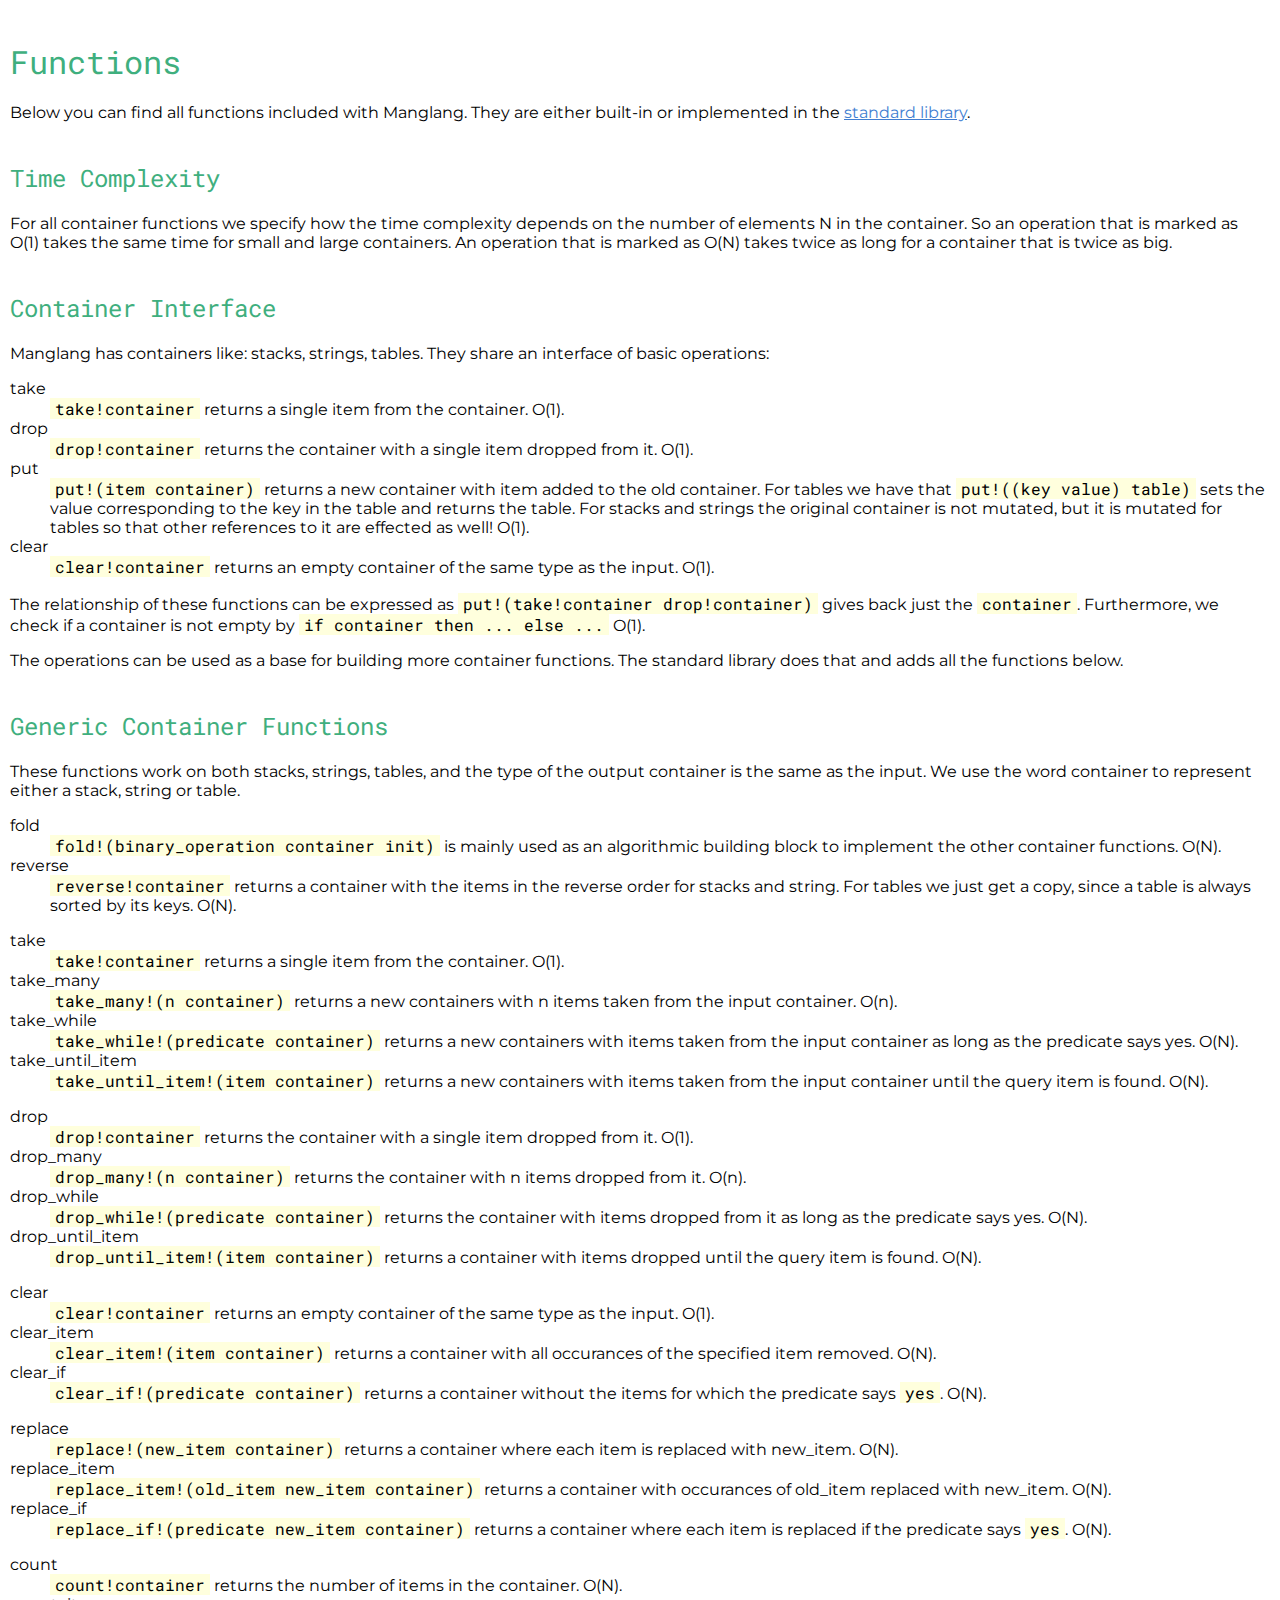
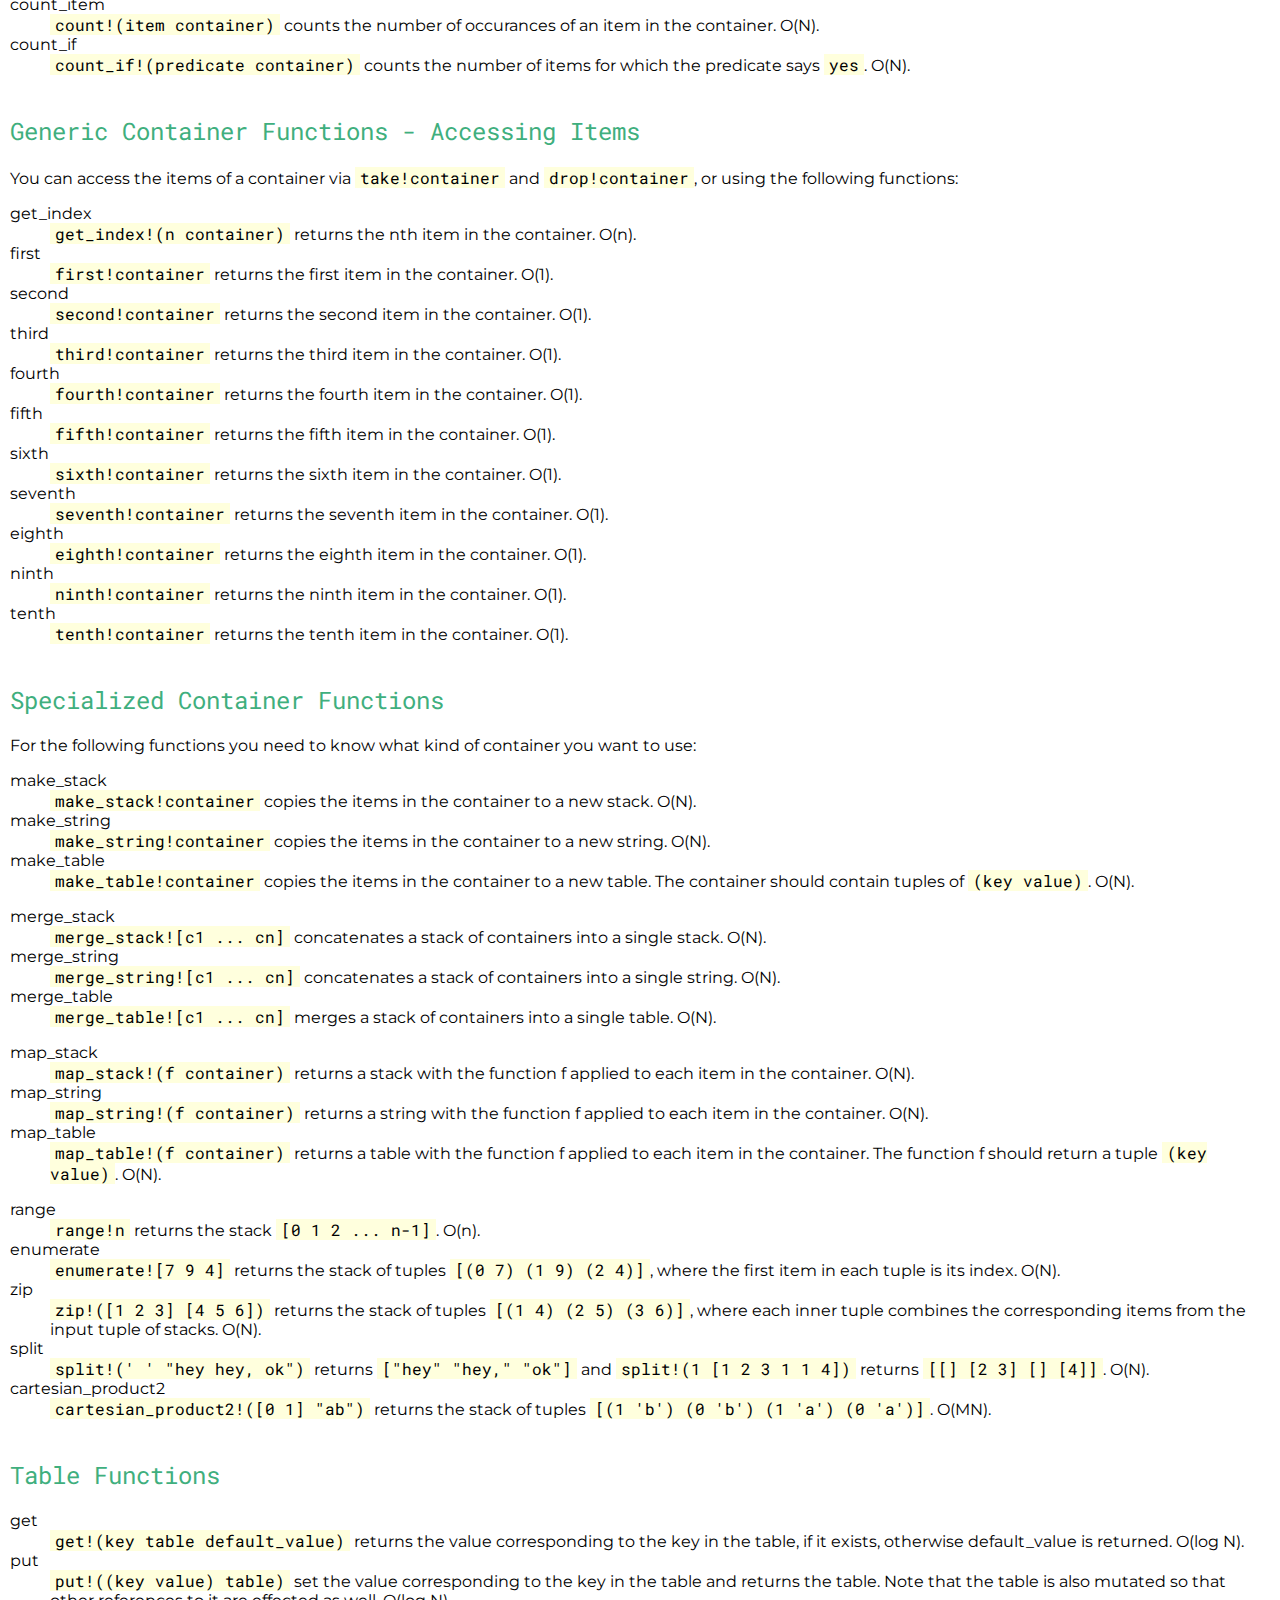
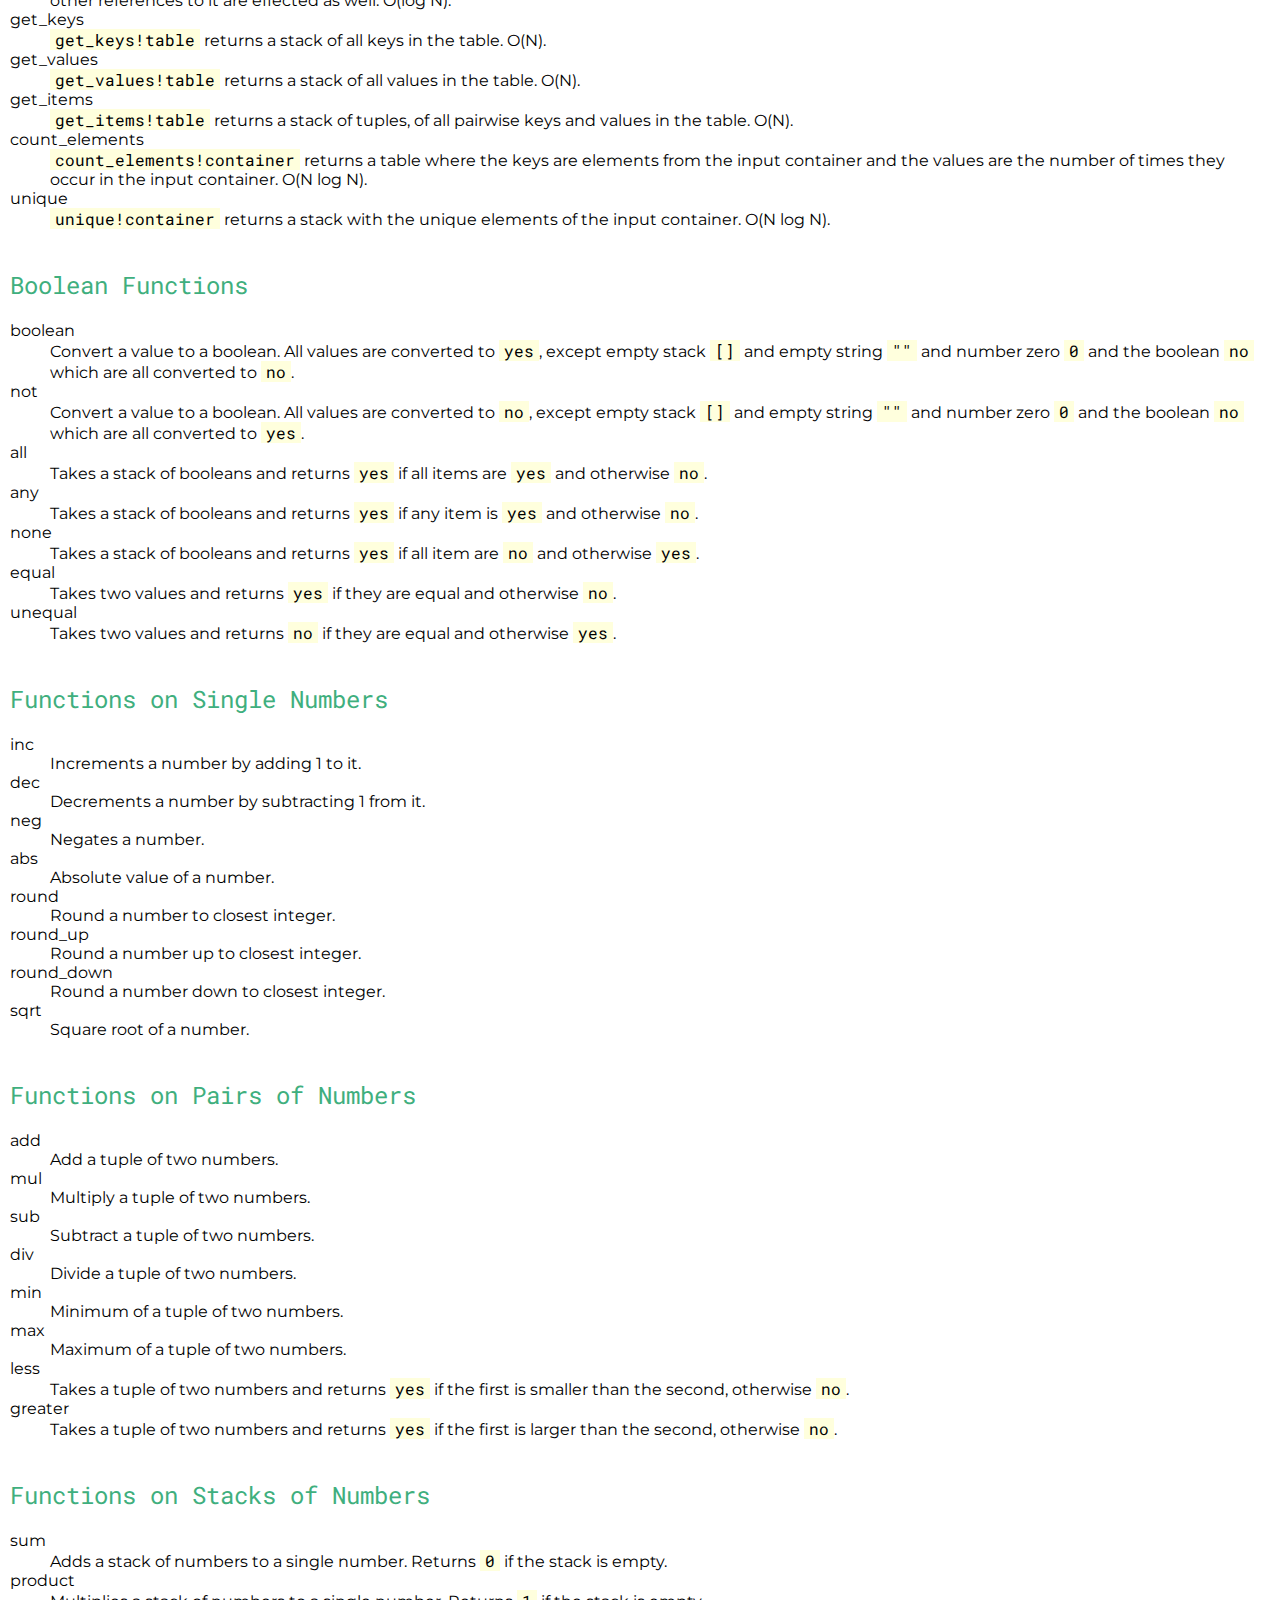
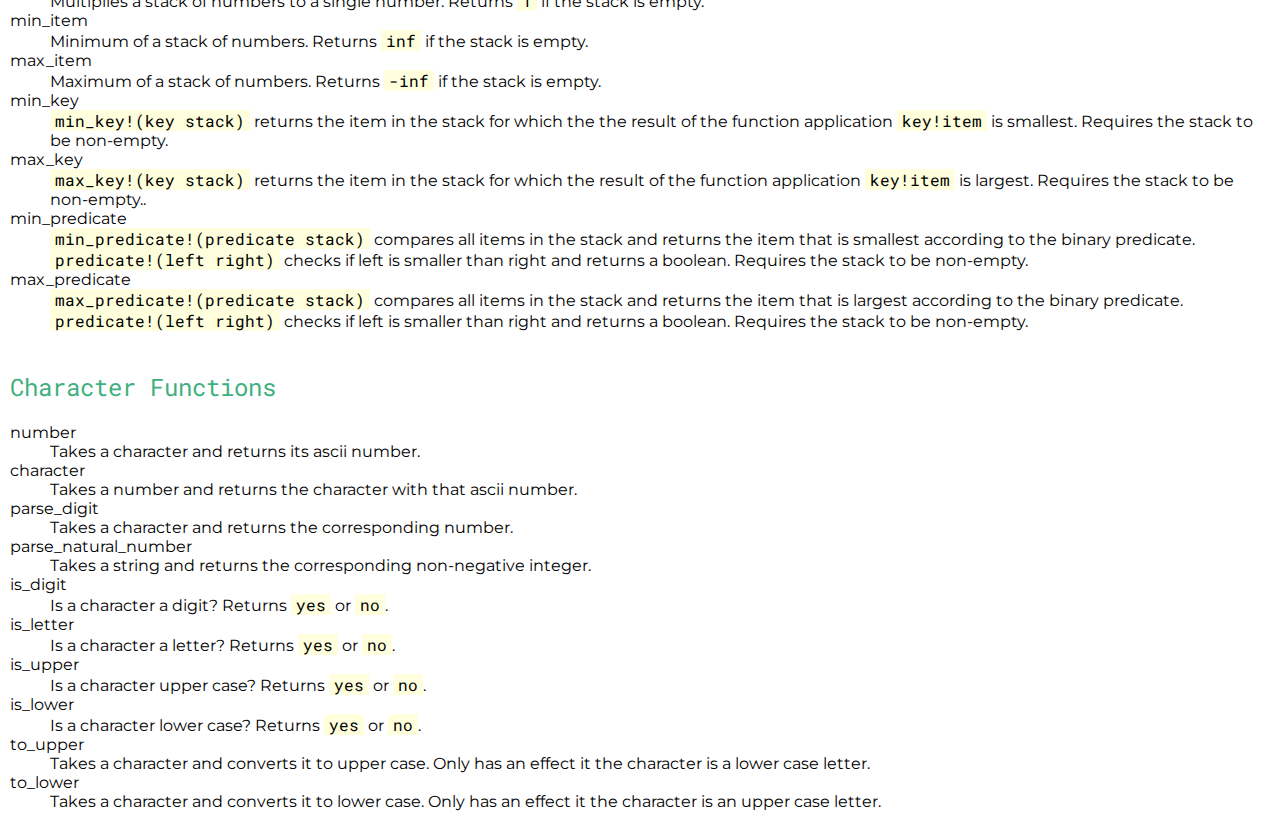
==== docs/functions.html @ d807d3ce "document cartesian_product2" ====
<html>
<head>
<meta name="viewport" content="width=device-width, initial-scale=1.0">
<link rel="stylesheet" href="https://fonts.googleapis.com/css?family=Montserrat">
<link rel="stylesheet" href="https://fonts.googleapis.com/css?family=Roboto+Mono">
<link rel="stylesheet" href="https://fonts.googleapis.com/css?family=Mali">
<link rel="stylesheet" href="styles.css">
<title>Manglang Functions</title>
</head>
<body>

<h1>Functions</h1>

<p>
Below you can find all functions included with Manglang. They are either built-in or implemented in the
<a href="https://github.com/mabur/mang_lang/blob/master/src/built_in_functions/standard_library.h">standard library</a>.
</p>

<h2>Time Complexity</h2>
<p>
For all container functions we specify how the time complexity depends on the number of elements N in the container. So an operation that is marked as O(1) takes the same time for small and large containers. An operation that is marked as O(N) takes twice as long for a container that is twice as big.
</p>

<h2>Container Interface</h2>
Manglang has containers like: stacks, strings, tables. They share an interface of basic operations:
<dl>
<dt>take</dt><dd><code>take!container</code> returns a single item from the container. O(1).</dd>
<dt>drop</dt><dd><code>drop!container</code> returns the container with a single item dropped from it. O(1).</dd>
<dt>put</dt><dd><code>put!(item container)</code> returns a new container with item added to the old container. For tables we have that <code>put!((key value) table)</code> sets the value corresponding to the key in the table and returns the table. For stacks and strings the original container is not mutated, but it is mutated for tables so that other references to it are effected as well! O(1).</dd>
<dt>clear</dt><dd><code>clear!container</code> returns an empty container of the same type as the input. O(1).</dd>
</dl>
The relationship of these functions can be expressed as <code>put!(take!container drop!container)</code> gives back just the <code>container</code>. Furthermore, we check if a container is not empty by <code>if container then ... else ...</code> O(1).

<p>
The operations can be used as a base for building more container functions. The standard library does that and adds all the functions below.
</p>

<h2>Generic Container Functions</h2>
These functions work on both stacks, strings, tables, and the type of the output container is the same as the input.
We use the word container to represent either a stack, string or table.
<dl>
<dt>fold</dt><dd><code>fold!(binary_operation container init)</code> is mainly used as an algorithmic building block to implement the other container functions. O(N).</dd>
<dt>reverse</dt><dd><code>reverse!container</code> returns a container with the items in the reverse order for stacks and string. For tables we just get a copy, since a table is always sorted by its keys. O(N).</dd>
</dl>
<dl>
<dt>take</dt><dd><code>take!container</code> returns a single item from the container. O(1).</dd>
<dt>take_many</dt><dd><code>take_many!(n container)</code> returns a new containers with n items taken from the input container. O(n).</dd>
<dt>take_while</dt><dd><code>take_while!(predicate container)</code> returns a new containers with items taken from the input container as long as the predicate says yes. O(N).</dd>
<dt>take_until_item</dt><dd><code>take_until_item!(item container)</code> returns a new containers with items taken from the input container until the query item is found. O(N).</dd>
</dl>
<dl>
<dt>drop</dt><dd><code>drop!container</code> returns the container with a single item dropped from it. O(1).</dd>
<dt>drop_many</dt><dd><code>drop_many!(n container)</code> returns the container with n items dropped from it. O(n).</dd>
<dt>drop_while</dt><dd><code>drop_while!(predicate container)</code> returns the container with items dropped from it as long as the predicate says yes. O(N).</dd>
<dt>drop_until_item</dt><dd><code>drop_until_item!(item container)</code> returns a container with items dropped until the query item is found. O(N).</dd>
</dl>
<dl>
<dt>clear</dt><dd><code>clear!container</code> returns an empty container of the same type as the input. O(1).</dd>
<dt>clear_item</dt><dd><code>clear_item!(item container)</code> returns a container with all occurances of the specified item removed. O(N).</dd>
<dt>clear_if</dt><dd><code>clear_if!(predicate container)</code> returns a container without the items for which the predicate says <code>yes</code>. O(N).</dd>
</dl>
<dl>
<dt>replace</dt><dd><code>replace!(new_item container)</code> returns a container where each item is replaced with new_item. O(N).</dd>
<dt>replace_item</dt><dd><code>replace_item!(old_item new_item container)</code> returns a container with occurances of old_item replaced with new_item. O(N).</dd>
<dt>replace_if</dt><dd><code>replace_if!(predicate new_item container)</code> returns a container where each item is replaced if the predicate says <code>yes</code>. O(N).</dd>
</dl>
<dl>
<dt>count</dt><dd><code>count!container</code> returns the number of items in the container. O(N).</dd>
<dt>count_item</dt><dd><code>count!(item container)</code> counts the number of occurances of an item in the container. O(N).</dd>
<dt>count_if</dt><dd><code>count_if!(predicate container)</code> counts the number of items for which the predicate says <code>yes</code>. O(N).</dd>
</dl>

<h2>Generic Container Functions - Accessing Items</h2>
You can access the items of a container via <code>take!container</code> and <code>drop!container</code>, or using the following functions:
<dl>
<dt>get_index</dt><dd><code>get_index!(n container)</code> returns the nth item in the container. O(n).</dd>
<dt>first</dt><dd><code>first!container</code> returns the first item in the container. O(1).</dd>
<dt>second</dt><dd><code>second!container</code> returns the second item in the container. O(1).</dd>
<dt>third</dt><dd><code>third!container</code> returns the third item in the container. O(1).</dd>
<dt>fourth</dt><dd><code>fourth!container</code> returns the fourth item in the container. O(1).</dd>
<dt>fifth</dt><dd><code>fifth!container</code> returns the fifth item in the container. O(1).</dd>
<dt>sixth</dt><dd><code>sixth!container</code> returns the sixth item in the container. O(1).</dd>
<dt>seventh</dt><dd><code>seventh!container</code> returns the seventh item in the container. O(1).</dd>
<dt>eighth</dt><dd><code>eighth!container</code> returns the eighth item in the container. O(1).</dd>
<dt>ninth</dt><dd><code>ninth!container</code> returns the ninth item in the container. O(1).</dd>
<dt>tenth</dt><dd><code>tenth!container</code> returns the tenth item in the container. O(1).</dd>
</dl>

<h2>Specialized Container Functions</h2>
For the following functions you need to know what kind of container you want to use:
<dl>
<dt>make_stack</dt><dd><code>make_stack!container</code> copies the items in the container to a new stack. O(N).</dd>
<dt>make_string</dt><dd><code>make_string!container</code> copies the items in the container to a new string. O(N).</dd>
<dt>make_table</dt><dd><code>make_table!container</code> copies the items in the container to a new table. The container should contain tuples of <code>(key value)</code>. O(N).</dd>
</dl>
<dl>
<dt>merge_stack</dt><dd><code>merge_stack![c1 ... cn]</code> concatenates a stack of containers into a single stack. O(N).</dd>
<dt>merge_string</dt><dd><code>merge_string![c1 ... cn]</code> concatenates a stack of containers into a single string. O(N).</dd>
<dt>merge_table</dt><dd><code>merge_table![c1 ... cn]</code> merges a stack of containers into a single table. O(N).</dd>
</dl>
<dl>
<dt>map_stack</dt><dd><code>map_stack!(f container)</code> returns a stack with the function f applied to each item in the container. O(N).</dd>
<dt>map_string</dt><dd><code>map_string!(f container)</code> returns a string with the function f applied to each item in the container. O(N).</dd>
<dt>map_table</dt><dd><code>map_table!(f container)</code> returns a table with the function f applied to each item in the container. The function f should return a tuple <code>(key value)</code>. O(N).</dd>
</dl>
<dl>
<dt>range</dt><dd><code>range!n</code> returns the stack <code>[0 1 2 ... n-1]</code>.  O(n).</dd>
<dt>enumerate</dt><dd><code>enumerate![7 9 4]</code> returns the stack of tuples <code>[(0 7) (1 9) (2 4)]</code>, where the first item in each tuple is its index. O(N).</dd>
<dt>zip</dt><dd><code>zip!([1 2 3] [4 5 6])</code> returns the stack of tuples <code>[(1 4) (2 5) (3 6)]</code>, where each inner tuple combines the corresponding items from the input tuple of stacks. O(N).</dd>
<dt>split</dt><dd><code>split!(' ' "hey hey, ok")</code> returns <code>["hey" "hey," "ok"]</code> and <code>split!(1 [1 2 3 1 1 4])</code> returns <code>[[] [2 3] [] [4]]</code>. O(N).</dd>
<dt>cartesian_product2</dt><dd><code>cartesian_product2!([0 1] "ab")</code> returns the stack of tuples <code>[(1 'b') (0 'b') (1 'a') (0 'a')]</code>. O(MN).</dd>
</dl>

<h2>Table Functions</h2>
<dl>
<dt>get</dt><dd><code>get!(key table default_value)</code> returns the value corresponding to the key in the table, if it exists, otherwise default_value is returned. O(log N).</dd>
<dt>put</dt><dd><code>put!((key value) table)</code> set the value corresponding to the key in the table and returns the table. Note that the table is also mutated so that other references to it are effected as well. O(log N).</dd>
<dt>get_keys</dt><dd><code>get_keys!table</code> returns a stack of all keys in the table. O(N).</dd>
<dt>get_values</dt><dd><code>get_values!table</code> returns a stack of all values in the table. O(N).</dd>
<dt>get_items</dt><dd><code>get_items!table</code> returns a stack of tuples, of all pairwise keys and values in the table. O(N).</dd>
<dt>count_elements</dt><dd><code>count_elements!container</code> returns a table where the keys are elements from the input container and the values are the number of times they occur in the input container. O(N log N).</dd>
<dt>unique</dt><dd><code>unique!container</code> returns a stack with the unique elements of the input container. O(N log N).</dd>
</dl>

<h2>Boolean Functions</h2>
<dl>
<dt>boolean</dt><dd>Convert a value to a boolean. All values are converted to <code>yes</code>, except empty stack <code>[]</code> and empty string <code>""</code> and number zero <code>0</code> and the boolean <code>no</code> which are all converted to <code>no</code>.</dd>
<dt>not</dt><dd>Convert a value to a boolean. All values are converted to <code>no</code>, except empty stack <code>[]</code> and empty string <code>""</code> and number zero <code>0</code> and the boolean <code>no</code> which are all converted to <code>yes</code>.</dd>
<dt>all</dt><dd>Takes a stack of booleans and returns <code>yes</code> if all items are <code>yes</code> and otherwise <code>no</code>.</dd>
<dt>any</dt><dd>Takes a stack of booleans and returns <code>yes</code> if any item is <code>yes</code> and otherwise <code>no</code>.</dd>
<dt>none</dt><dd>Takes a stack of booleans and returns <code>yes</code> if all item are <code>no</code> and otherwise <code>yes</code>.</dd>
<dt>equal</dt><dd>Takes two values and returns <code>yes</code> if they are equal and otherwise <code>no</code>.</dd>
<dt>unequal</dt><dd>Takes two values and returns <code>no</code> if they are equal and otherwise <code>yes</code>.</dd>
</dl>

<h2>Functions on Single Numbers</h2>
<dl>
<dt>inc</dt><dd>Increments a number by adding 1 to it.</dd>
<dt>dec</dt><dd>Decrements a number by subtracting 1 from it.</dd>
<dt>neg</dt><dd>Negates a number.</dd>
<dt>abs</dt><dd>Absolute value of a number.</dd>
<dt>round</dt><dd>Round a number to closest integer.</dd>
<dt>round_up</dt><dd>Round a number up to closest integer.</dd>
<dt>round_down</dt><dd>Round a number down to closest integer.</dd>
<dt>sqrt</dt><dd>Square root of a number.</dd>
</dl>

<h2>Functions on Pairs of Numbers</h2>
<dl>
<dt>add</dt><dd>Add a tuple of two numbers.</dd>
<dt>mul</dt><dd>Multiply a tuple of two numbers.</dd>
<dt>sub</dt><dd>Subtract a tuple of two numbers.</dd>
<dt>div</dt><dd>Divide a tuple of two numbers.</dd>
<dt>min</dt><dd>Minimum of a tuple of two numbers.</dd>
<dt>max</dt><dd>Maximum of a tuple of two numbers.</dd>
<dt>less</dt><dd>Takes a tuple of two numbers and returns <code>yes</code> if the first is smaller than the second, otherwise <code>no</code>.</dd>
<dt>greater</dt><dd>Takes a tuple of two numbers and returns <code>yes</code> if the first is larger than the second, otherwise <code>no</code>.</dd>
</dl>

<h2>Functions on Stacks of Numbers</h2>
<dl>
<dt>sum</dt><dd>Adds a stack of numbers to a single number. Returns <code>0</code> if the stack is empty.</dd>
<dt>product</dt><dd>Multiplies a stack of numbers to a single number. Returns <code>1</code> if the stack is empty.</dd>
<dt>min_item</dt><dd>Minimum of a stack of numbers. Returns <code>inf</code> if the stack is empty.</dd>
<dt>max_item</dt><dd>Maximum of a stack of numbers. Returns <code>-inf</code> if the stack is empty.</dd>
<dt>min_key</dt><dd><code>min_key!(key stack)</code> returns the item in the stack for which the the result of the function application <code>key!item</code> is smallest. Requires the stack to be non-empty.</dd>
<dt>max_key</dt><dd><code>max_key!(key stack)</code> returns the item in the stack for which the result of the function application <code>key!item</code> is largest. Requires the stack to be non-empty..</dd>
<dt>min_predicate</dt><dd> <code>min_predicate!(predicate stack)</code> compares all items in the stack and returns the item that is smallest according to the binary predicate. <code>predicate!(left right)</code> checks if left is smaller than right and returns a boolean. Requires the stack to be non-empty.</dd>
<dt>max_predicate</dt><dd> <code>max_predicate!(predicate stack)</code> compares all items in the stack and returns the item that is largest according to the binary predicate. <code>predicate!(left right)</code> checks if left is smaller than right and returns a boolean. Requires the stack to be non-empty.</dd>
</dl>

<h2>Character Functions</h2>
<dl>
<dt>number</dt><dd>Takes a character and returns its ascii number.</dd>
<dt>character</dt><dd>Takes a number and returns the character with that ascii number.</dd>
<dt>parse_digit</dt><dd>Takes a character and returns the corresponding number.</dd>
<dt>parse_natural_number</dt><dd>Takes a string and returns the corresponding non-negative integer.</dd>
<dt>is_digit</dt><dd>Is a character a digit? Returns <code>yes</code> or <code>no</code>.</dd>
<dt>is_letter</dt><dd>Is a character a letter? Returns <code>yes</code> or <code>no</code>.</dd>
<dt>is_upper</dt><dd>Is a character upper case? Returns <code>yes</code> or <code>no</code>.</dd>
<dt>is_lower</dt><dd>Is a character lower case? Returns <code>yes</code> or <code>no</code>.</dd>
<dt>to_upper</dt><dd>Takes a character and converts it to upper case. Only has an effect it the character is a lower case letter.</dd>
<dt>to_lower</dt><dd>Takes a character and converts it to lower case. Only has an effect it the character is an upper case letter.</dd>
</dl>

</body>
</html>
---- docs/styles.css ----
body {
  font-family: 'Montserrat';
  font-size: 100%;
  margin: 10px;
}
table {
  font-size: 100%;
  margin: 0px;
  padding: 0px;
}
tr {
  margin: 0px;
  padding: 0px;
}
td {
  margin: 0px;
  padding: 0px;
}
q {
  font-size: 80%;
  font-style:  italic;
  font-family: 'Mali';
}
.character {
  padding: 10px 2px 10px 2px;
}
h1 {
  font-family: 'Roboto Mono';
  font-weight: normal;
  color: #E3322F;
  color: #3FAF7E;
  margin: 40px 0px 20px 0px;
}
h2 {
  font-family: 'Roboto Mono';
  font-weight: normal;
  color: #3FAF7E;
  margin: 40px 0px 20px 0px;
}
h3 {
  font-family: 'Roboto Mono';
  font-weight: normal;
  color: #3FAF7E;
  margin: 40px 0px 20px 0px;
}
pre {
  font-family: 'Roboto Mono';
  font-size: 90%;
  color: #000000;
  background-color: #FFFFDD;
  padding: 5px;
  margin: 20px 0px 20px 0px;
}
code {
  background-color: #FFFFDD;
  font-family: 'Roboto Mono';
  padding: 0px 5px 0px 5px;
}
li {
  padding: 8px;   
}
img {
  image-rendering: crisp-edges;
  image-rendering: pixelated;
  vertical-align: middle;
  padding: 0px 16px 12px 16px;
}
a {
  color: #6B6FFF;
  color: #417ED1;
}
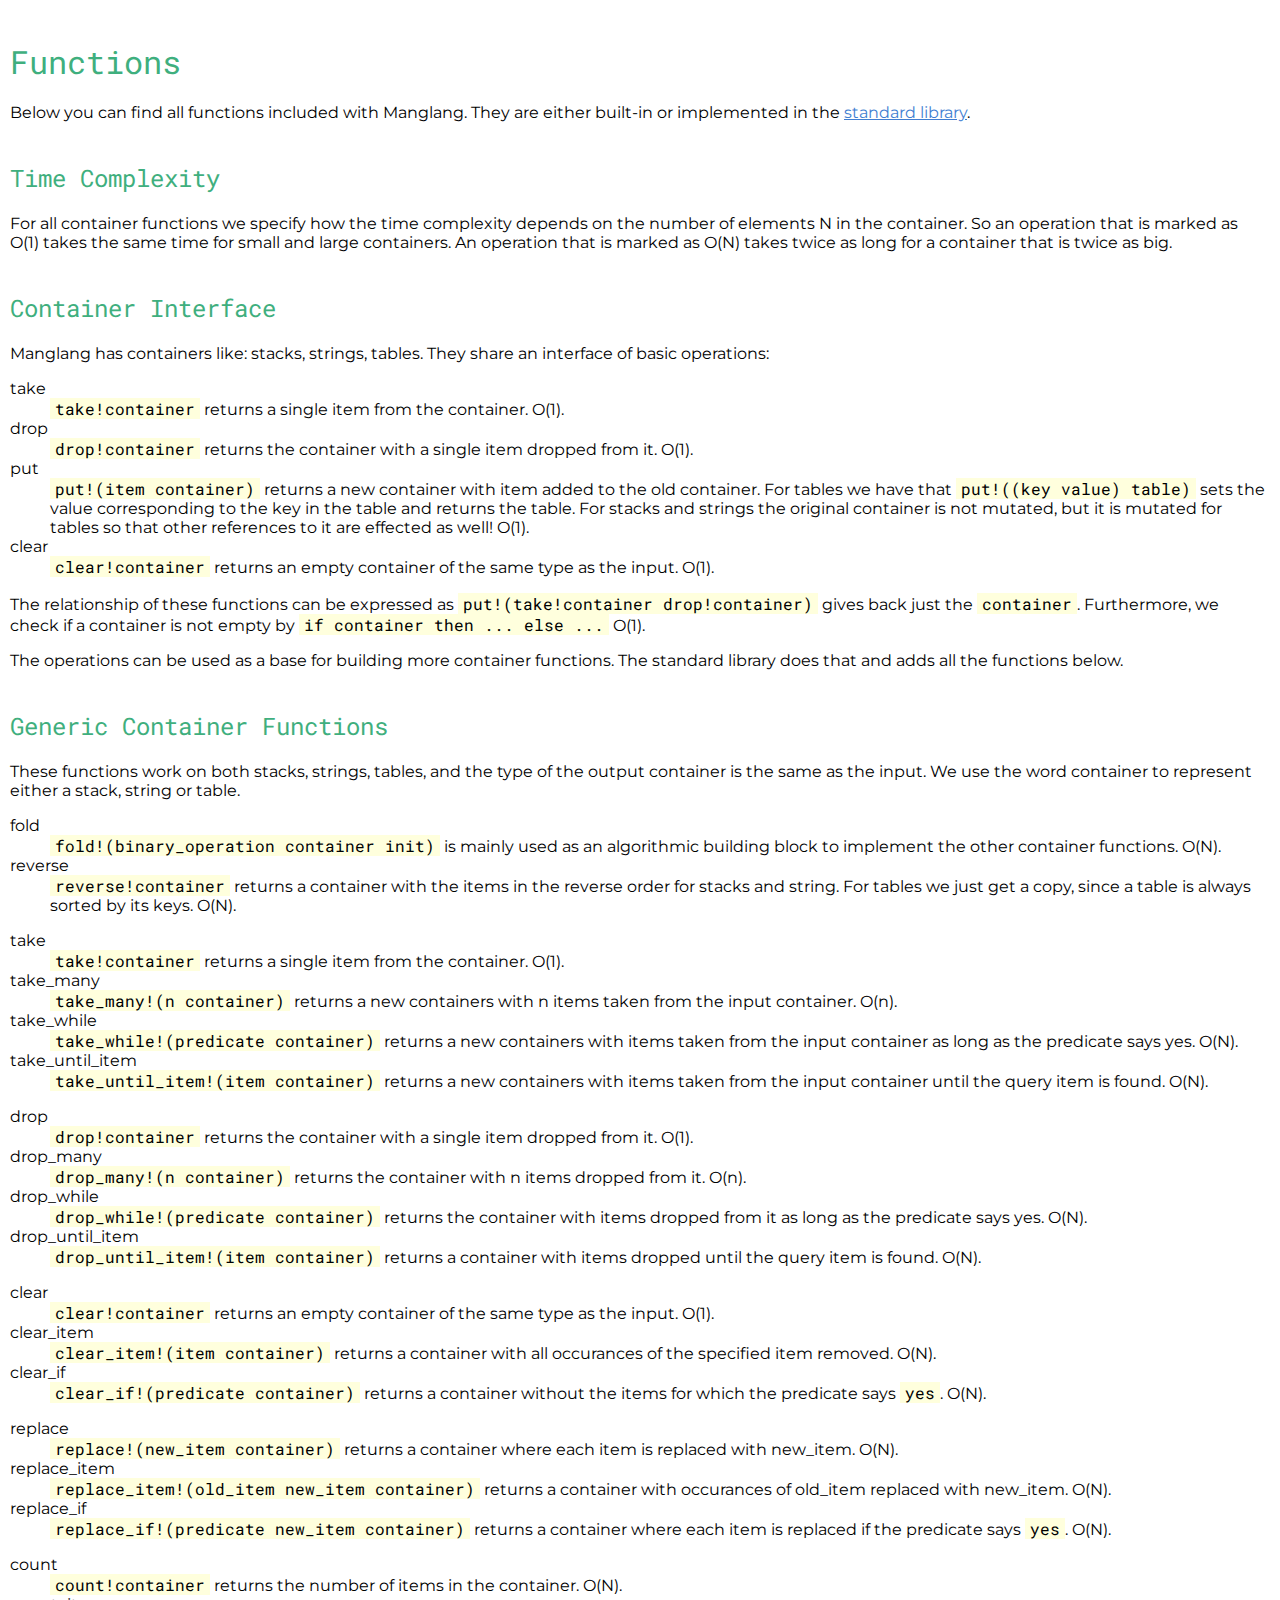
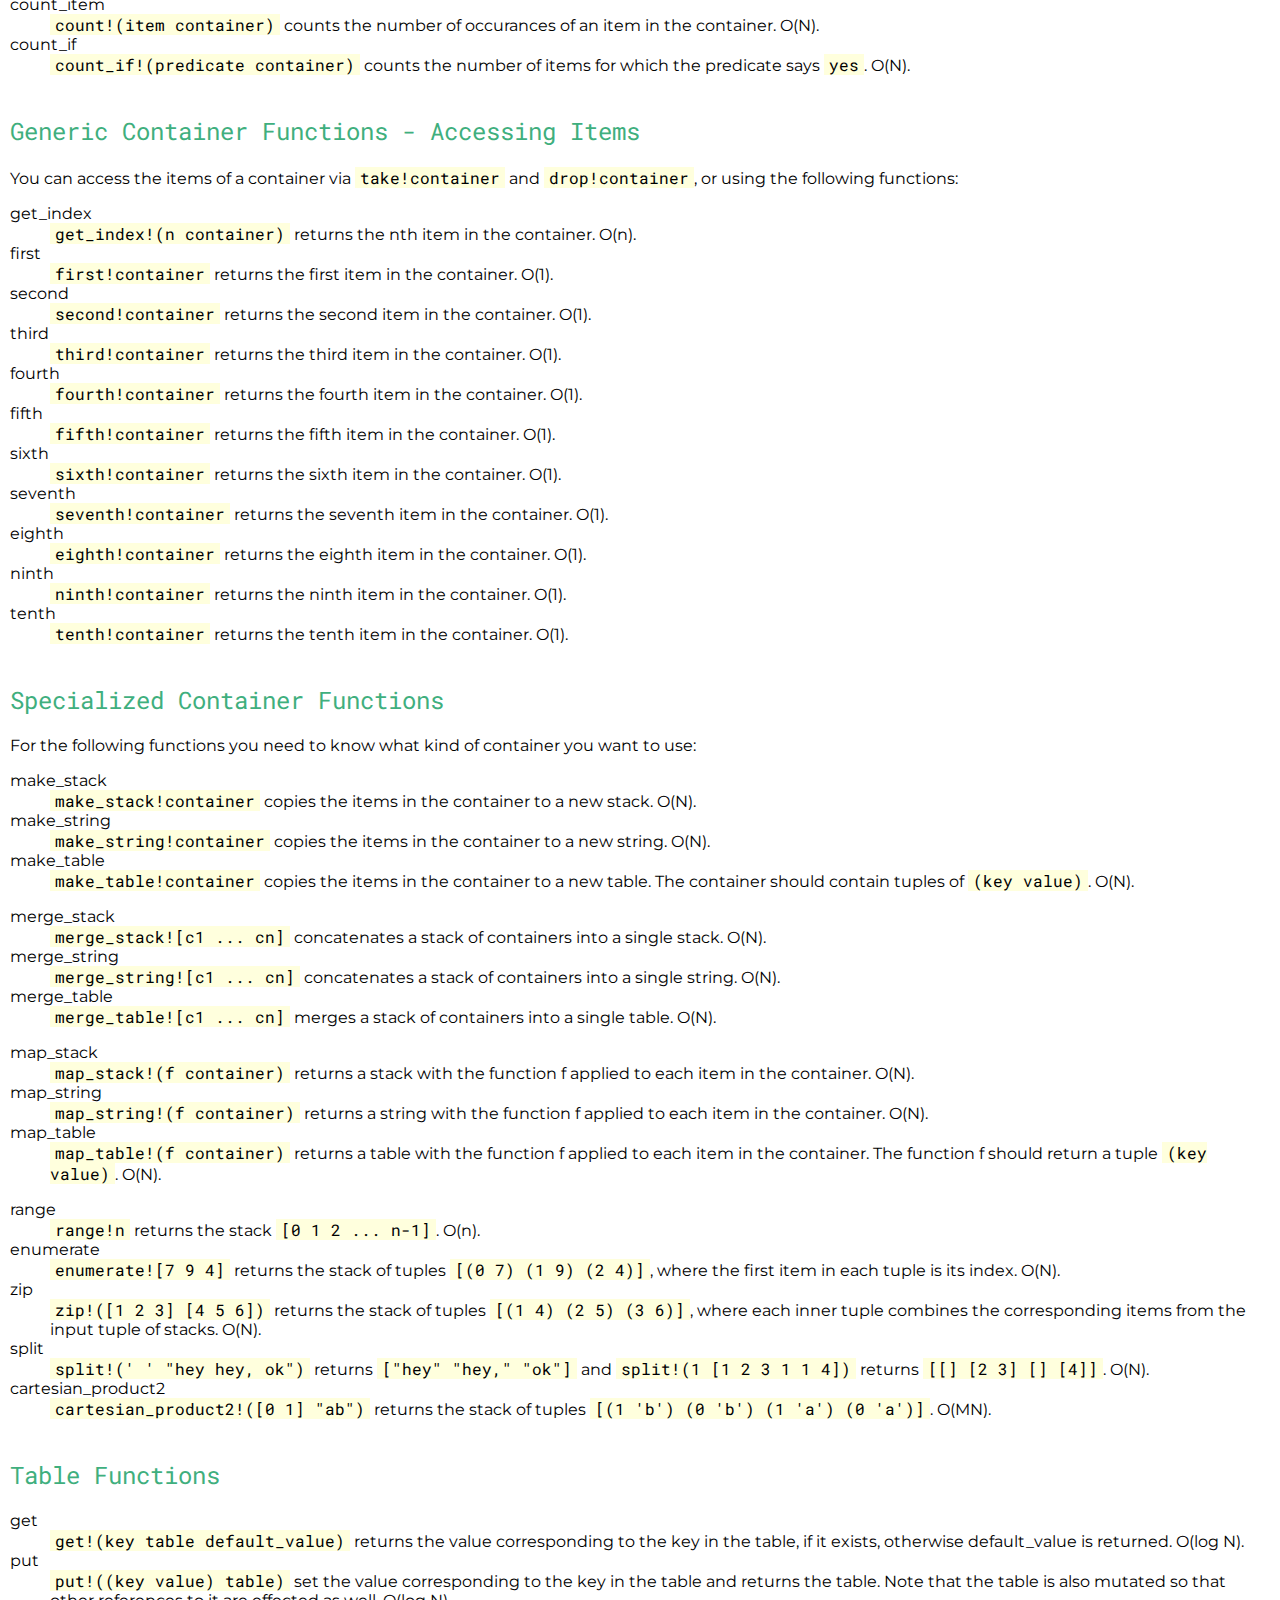
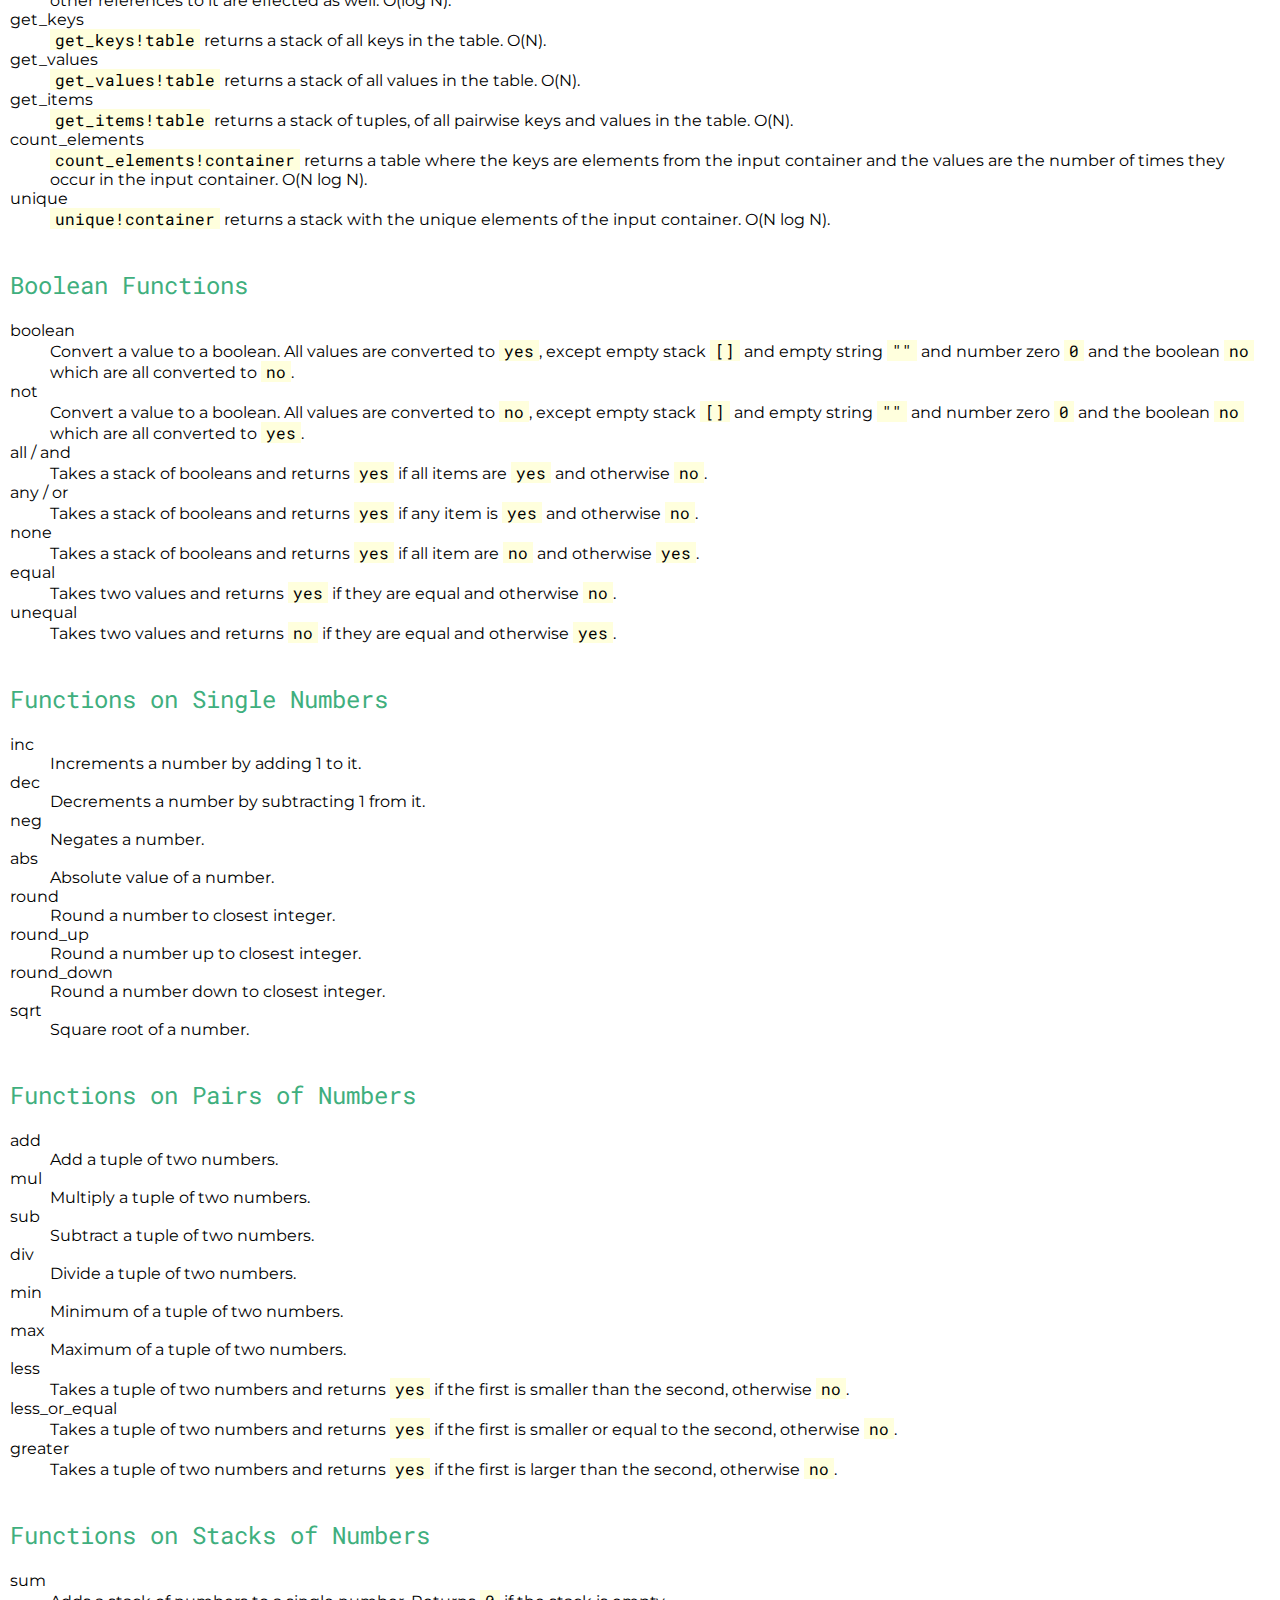
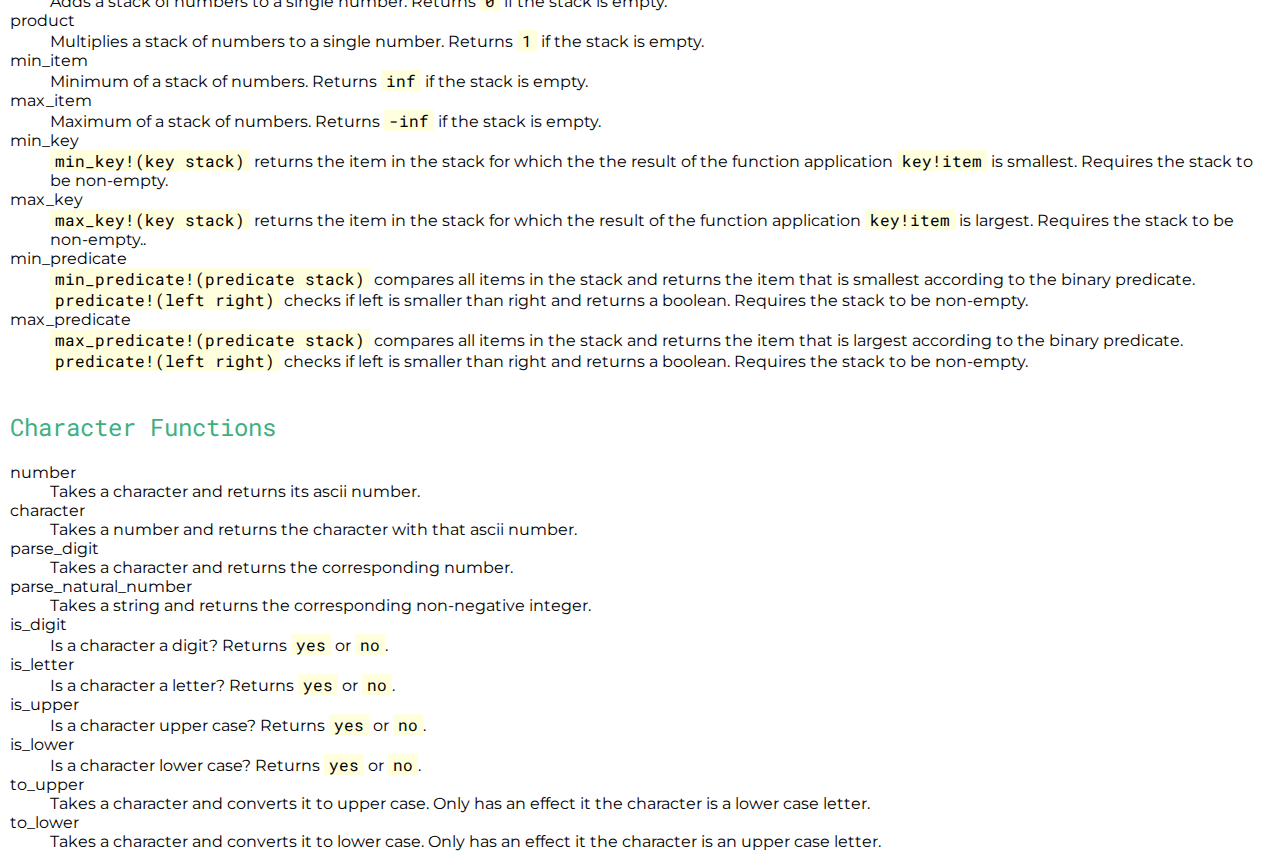
==== commit ecbfd027: "document functions and, or, less_or_equal" ====
--- a/docs/functions.html
+++ b/docs/functions.html
@@ -126,8 +126,8 @@
 <dl>
 <dt>boolean</dt><dd>Convert a value to a boolean. All values are converted to <code>yes</code>, except empty stack <code>[]</code> and empty string <code>""</code> and number zero <code>0</code> and the boolean <code>no</code> which are all converted to <code>no</code>.</dd>
 <dt>not</dt><dd>Convert a value to a boolean. All values are converted to <code>no</code>, except empty stack <code>[]</code> and empty string <code>""</code> and number zero <code>0</code> and the boolean <code>no</code> which are all converted to <code>yes</code>.</dd>
-<dt>all</dt><dd>Takes a stack of booleans and returns <code>yes</code> if all items are <code>yes</code> and otherwise <code>no</code>.</dd>
-<dt>any</dt><dd>Takes a stack of booleans and returns <code>yes</code> if any item is <code>yes</code> and otherwise <code>no</code>.</dd>
+<dt>all / and</dt><dd>Takes a stack of booleans and returns <code>yes</code> if all items are <code>yes</code> and otherwise <code>no</code>.</dd>
+<dt>any / or</dt><dd>Takes a stack of booleans and returns <code>yes</code> if any item is <code>yes</code> and otherwise <code>no</code>.</dd>
 <dt>none</dt><dd>Takes a stack of booleans and returns <code>yes</code> if all item are <code>no</code> and otherwise <code>yes</code>.</dd>
 <dt>equal</dt><dd>Takes two values and returns <code>yes</code> if they are equal and otherwise <code>no</code>.</dd>
 <dt>unequal</dt><dd>Takes two values and returns <code>no</code> if they are equal and otherwise <code>yes</code>.</dd>
@@ -154,6 +154,7 @@
 <dt>min</dt><dd>Minimum of a tuple of two numbers.</dd>
 <dt>max</dt><dd>Maximum of a tuple of two numbers.</dd>
 <dt>less</dt><dd>Takes a tuple of two numbers and returns <code>yes</code> if the first is smaller than the second, otherwise <code>no</code>.</dd>
+<dt>less_or_equal</dt><dd>Takes a tuple of two numbers and returns <code>yes</code> if the first is smaller or equal to the second, otherwise <code>no</code>.</dd>
 <dt>greater</dt><dd>Takes a tuple of two numbers and returns <code>yes</code> if the first is larger than the second, otherwise <code>no</code>.</dd>
 </dl>
 
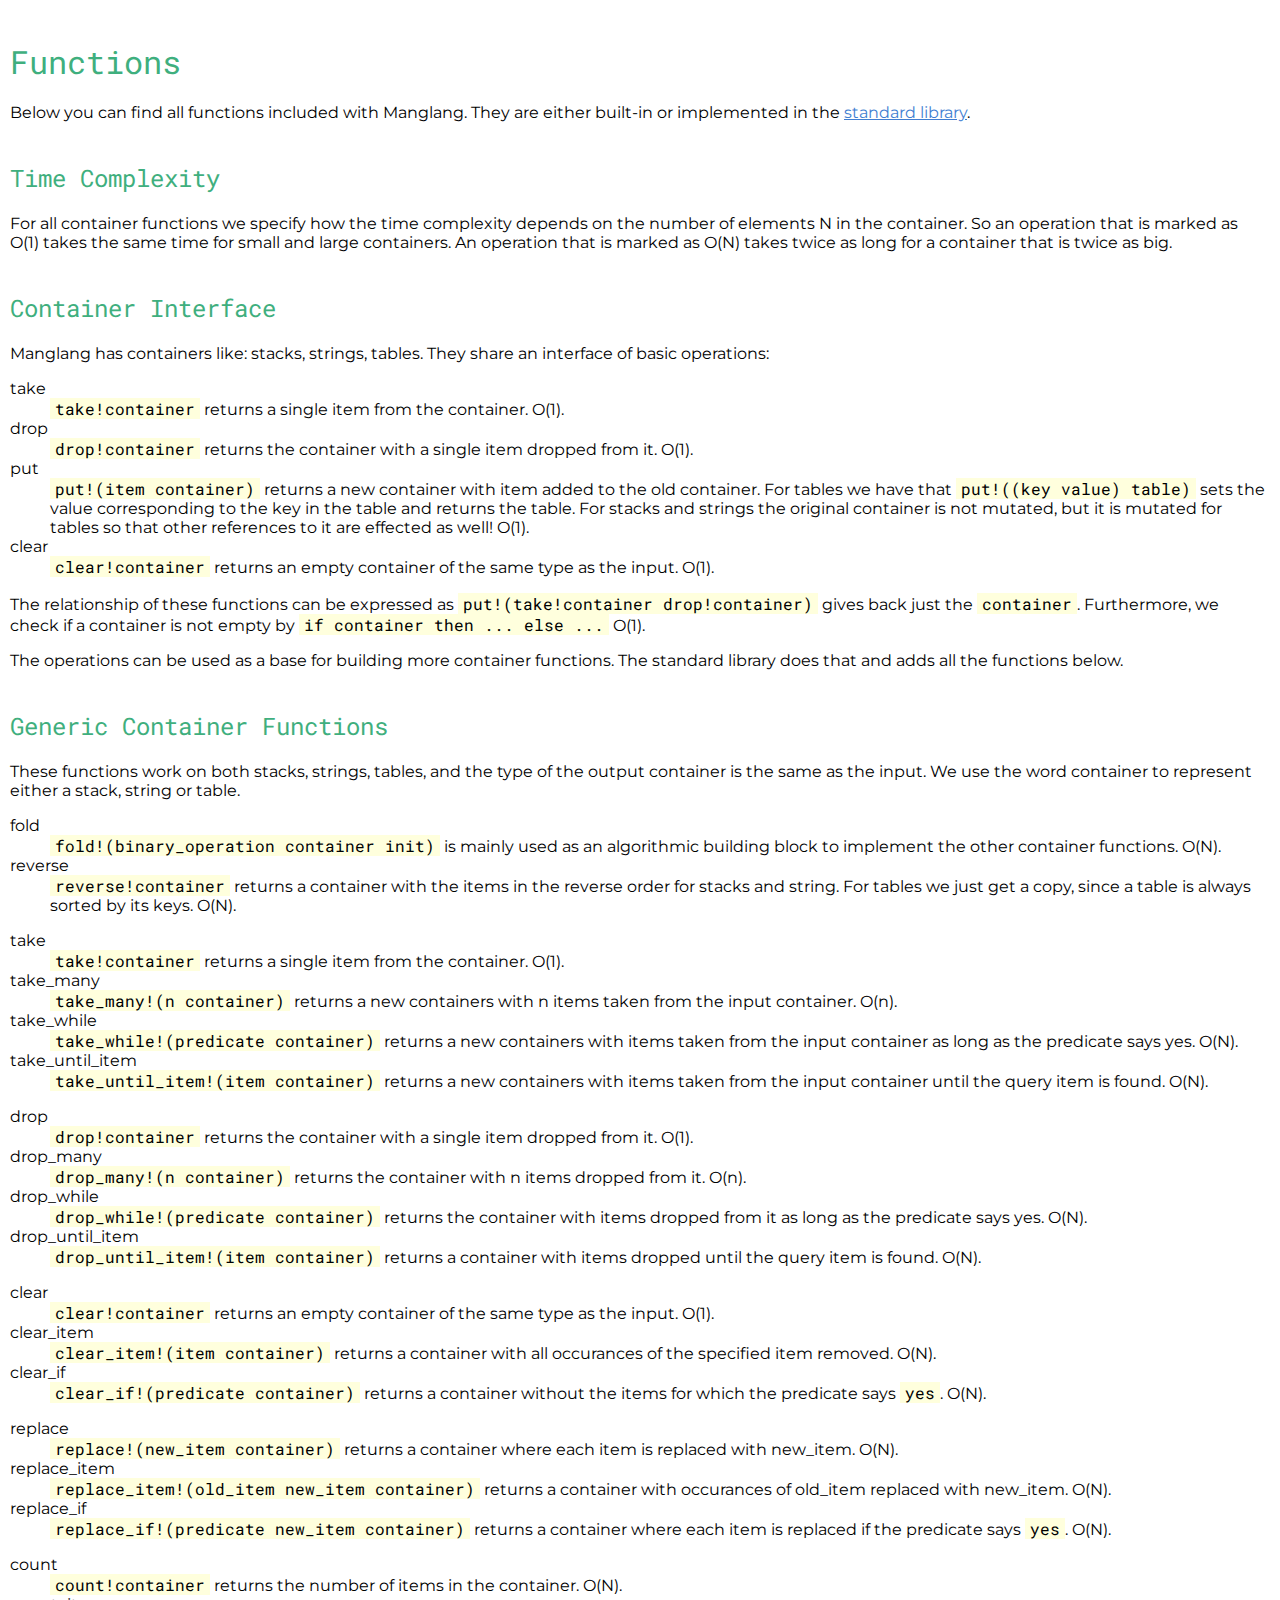
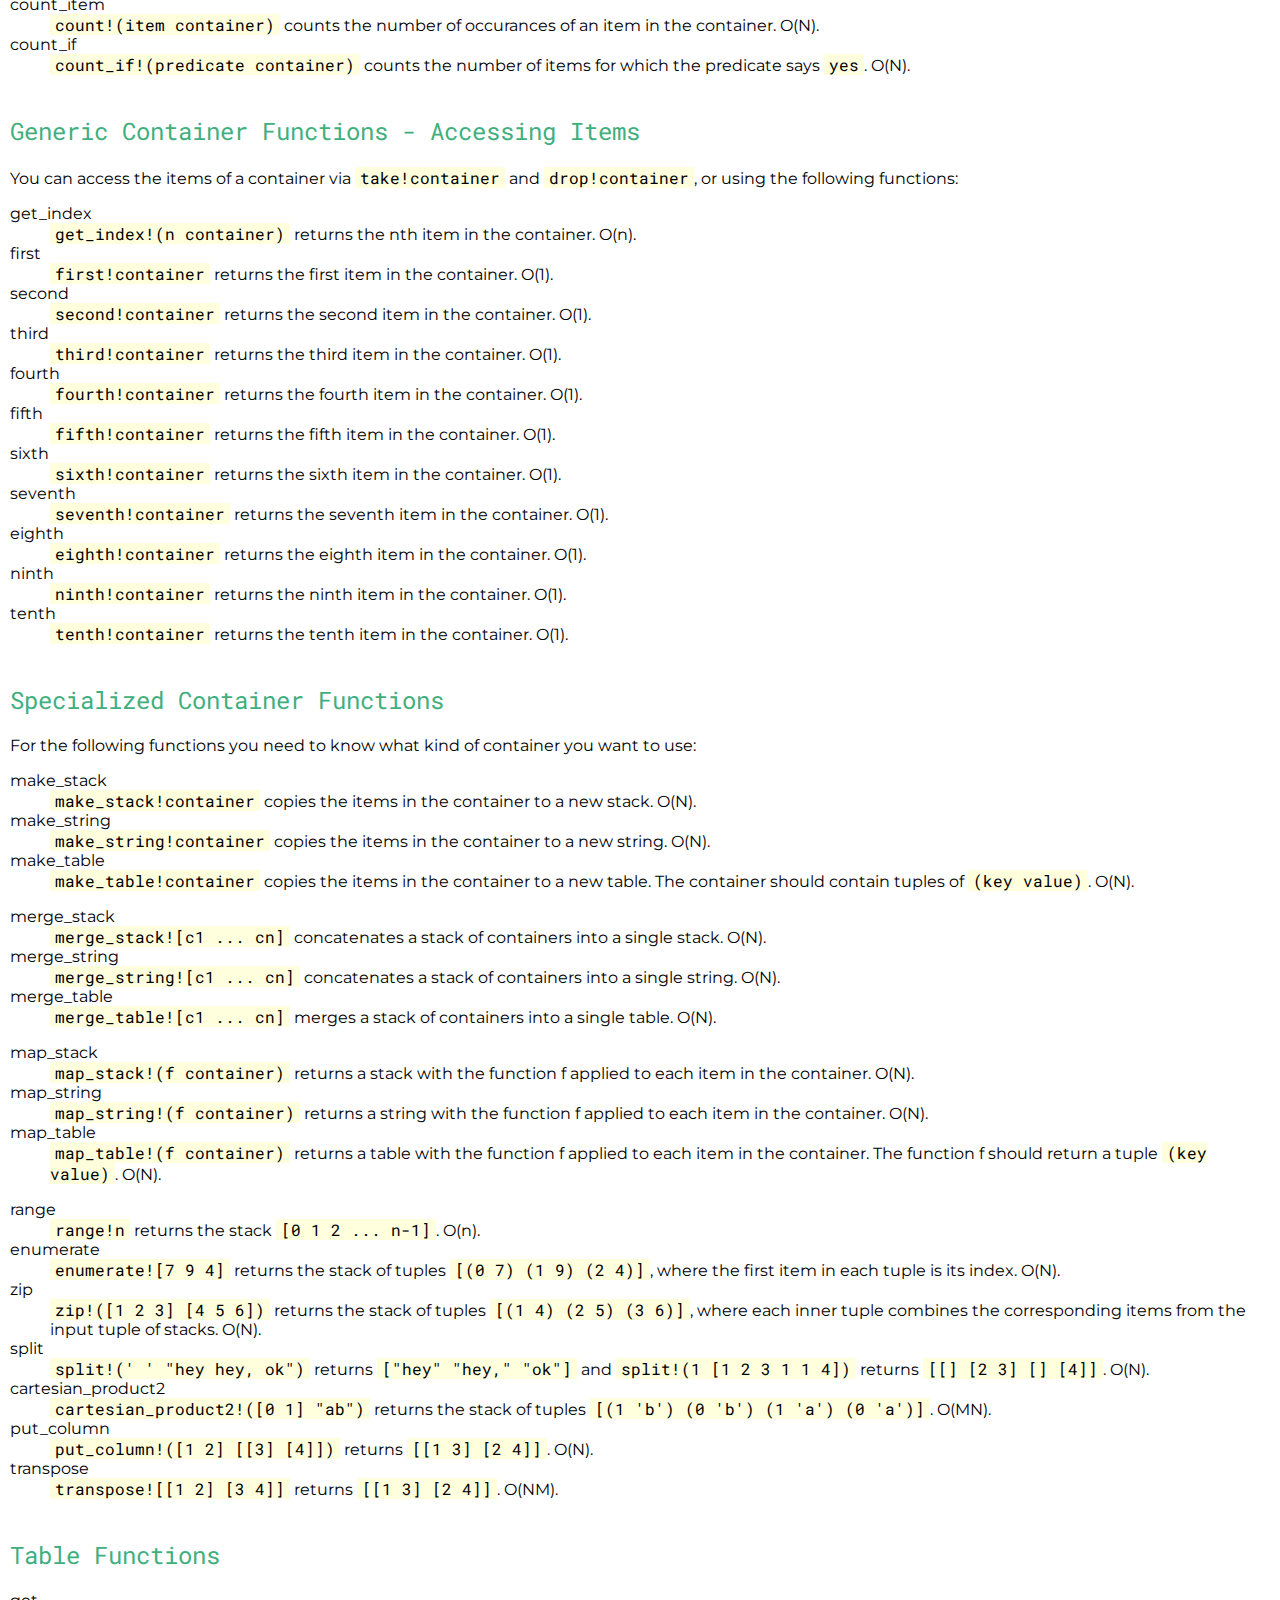
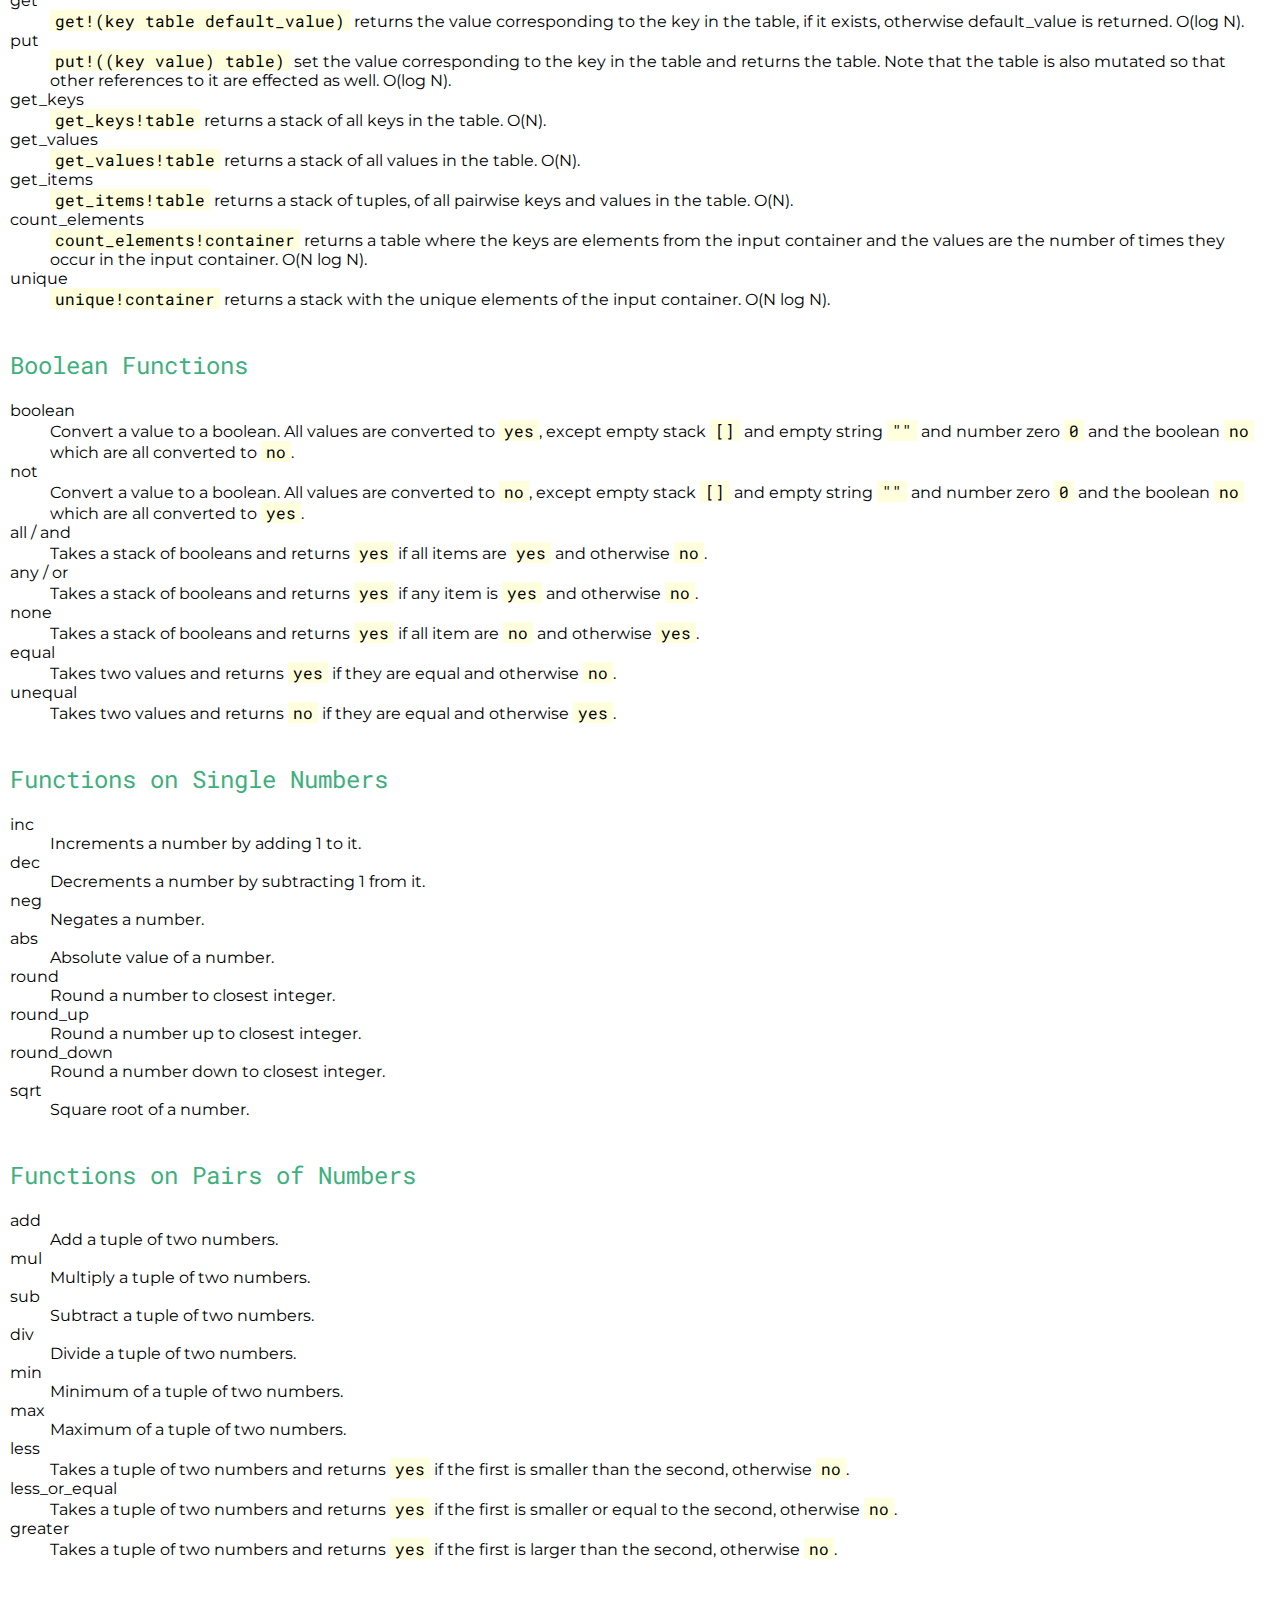
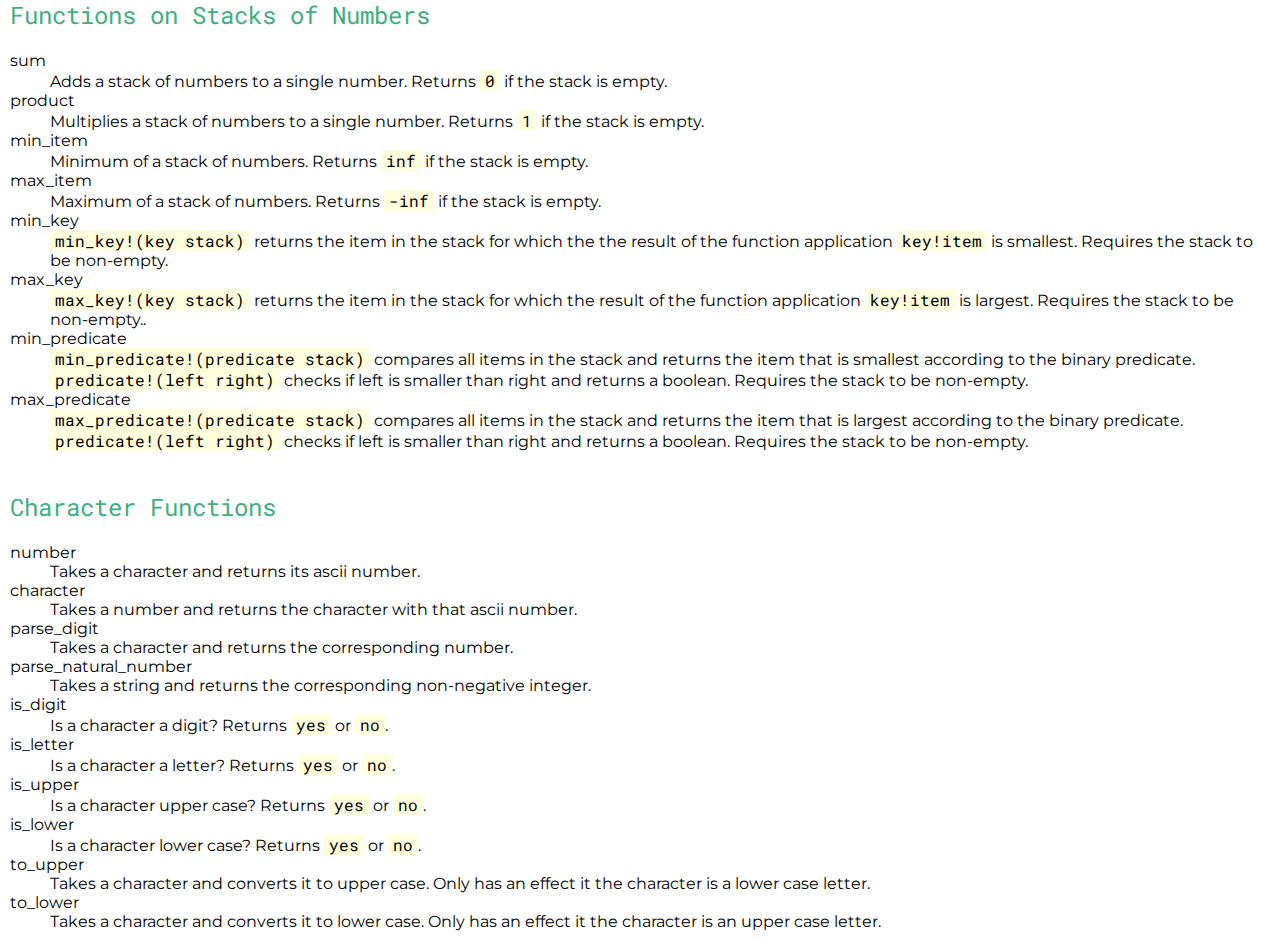
==== commit 02b7f4c7: "add put_column and transpose to standard library" ====
--- a/docs/functions.html
+++ b/docs/functions.html
@@ -109,6 +109,8 @@
 <dt>zip</dt><dd><code>zip!([1 2 3] [4 5 6])</code> returns the stack of tuples <code>[(1 4) (2 5) (3 6)]</code>, where each inner tuple combines the corresponding items from the input tuple of stacks. O(N).</dd>
 <dt>split</dt><dd><code>split!(' ' "hey hey, ok")</code> returns <code>["hey" "hey," "ok"]</code> and <code>split!(1 [1 2 3 1 1 4])</code> returns <code>[[] [2 3] [] [4]]</code>. O(N).</dd>
 <dt>cartesian_product2</dt><dd><code>cartesian_product2!([0 1] "ab")</code> returns the stack of tuples <code>[(1 'b') (0 'b') (1 'a') (0 'a')]</code>. O(MN).</dd>
+<dt>put_column</dt><dd><code>put_column!([1 2] [[3] [4]])</code> returns <code>[[1 3] [2 4]]</code>. O(N).</dd>
+<dt>transpose</dt><dd><code>transpose![[1 2] [3 4]]</code> returns <code>[[1 3] [2 4]]</code>. O(NM).</dd>
 </dl>
 
 <h2>Table Functions</h2>
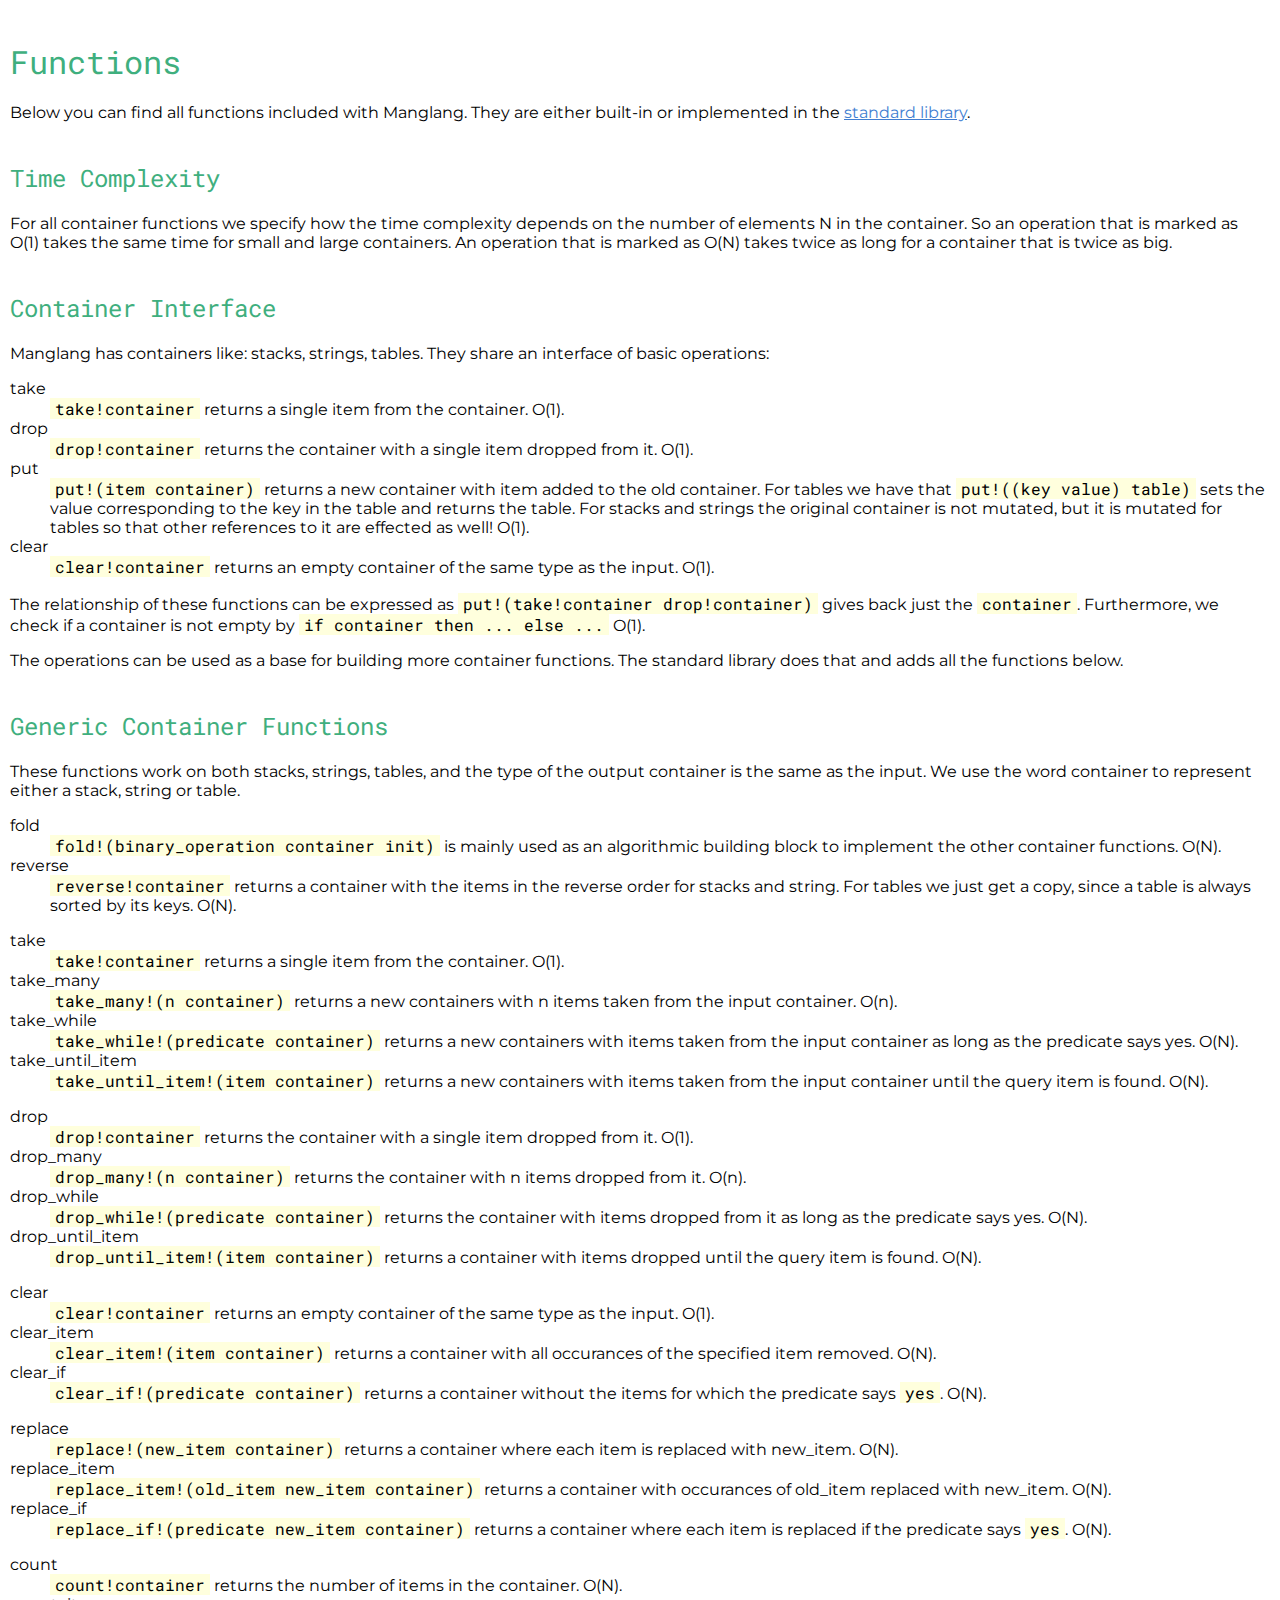
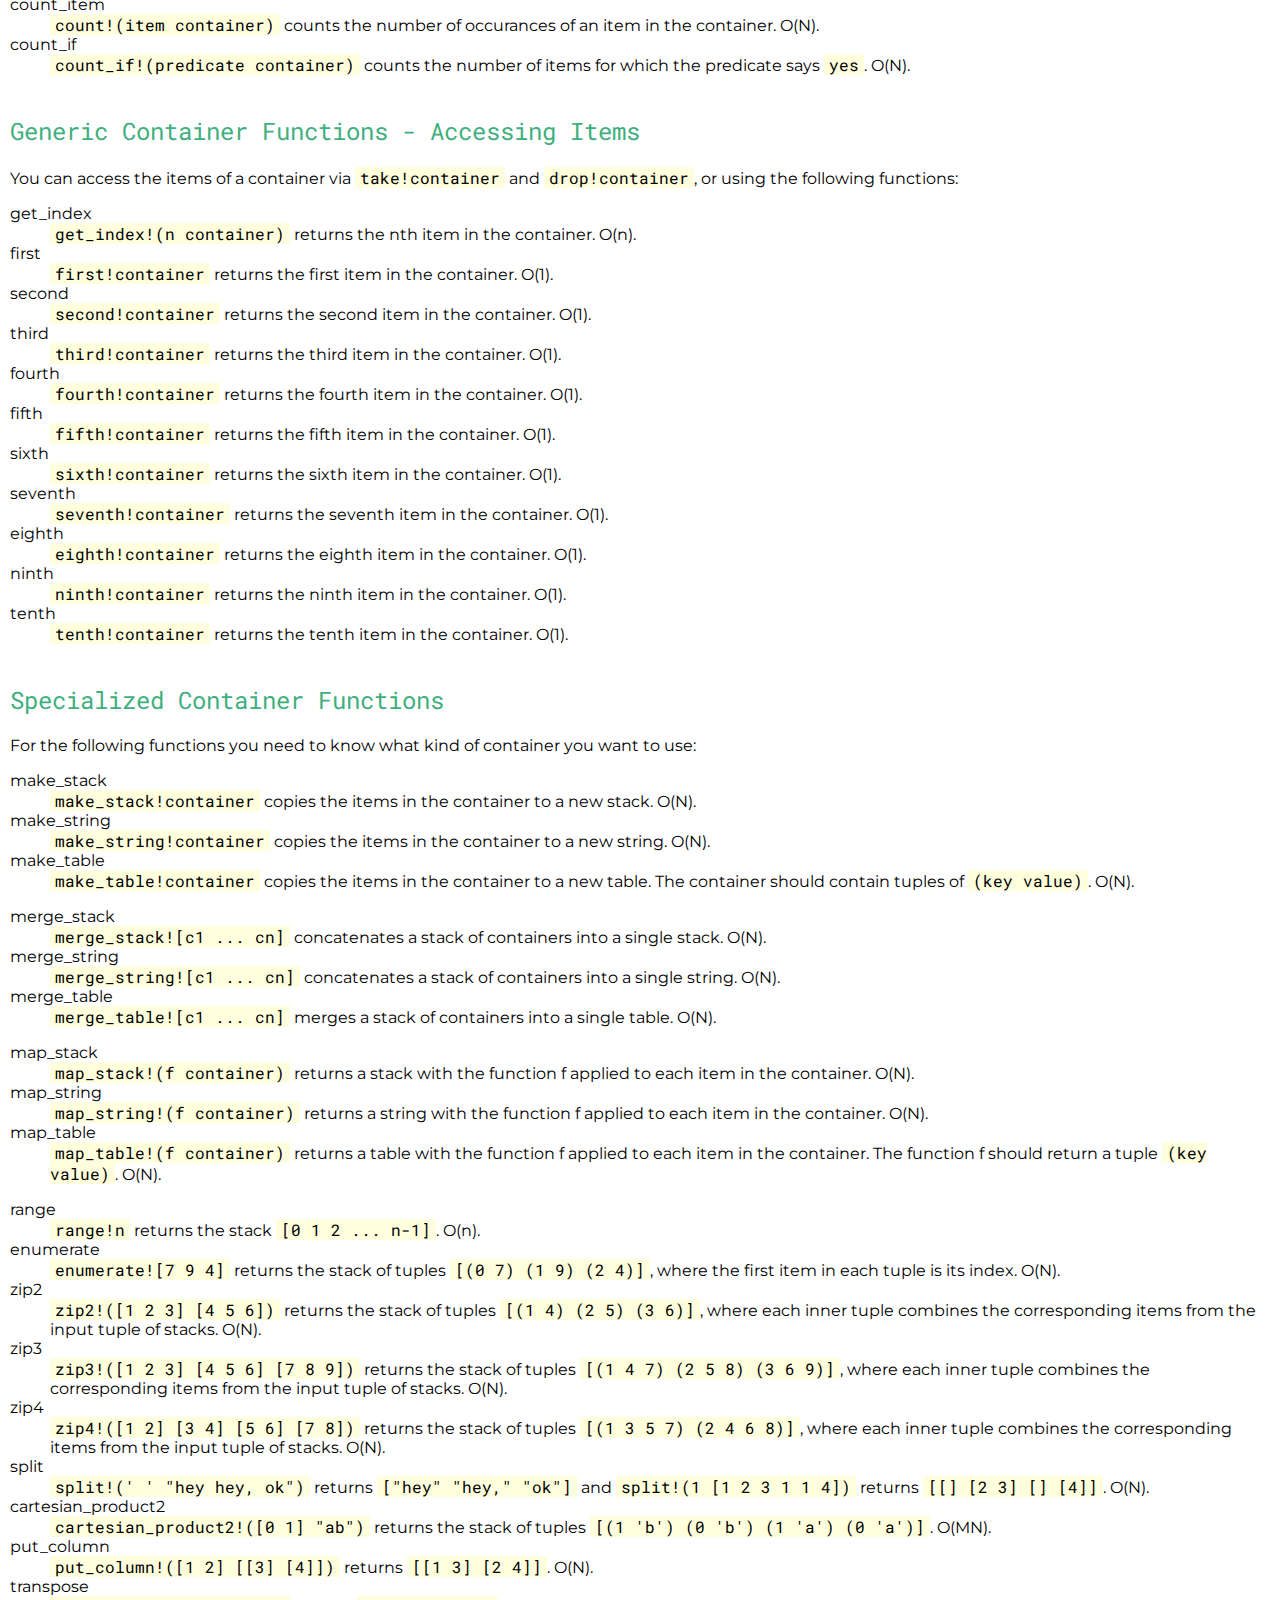
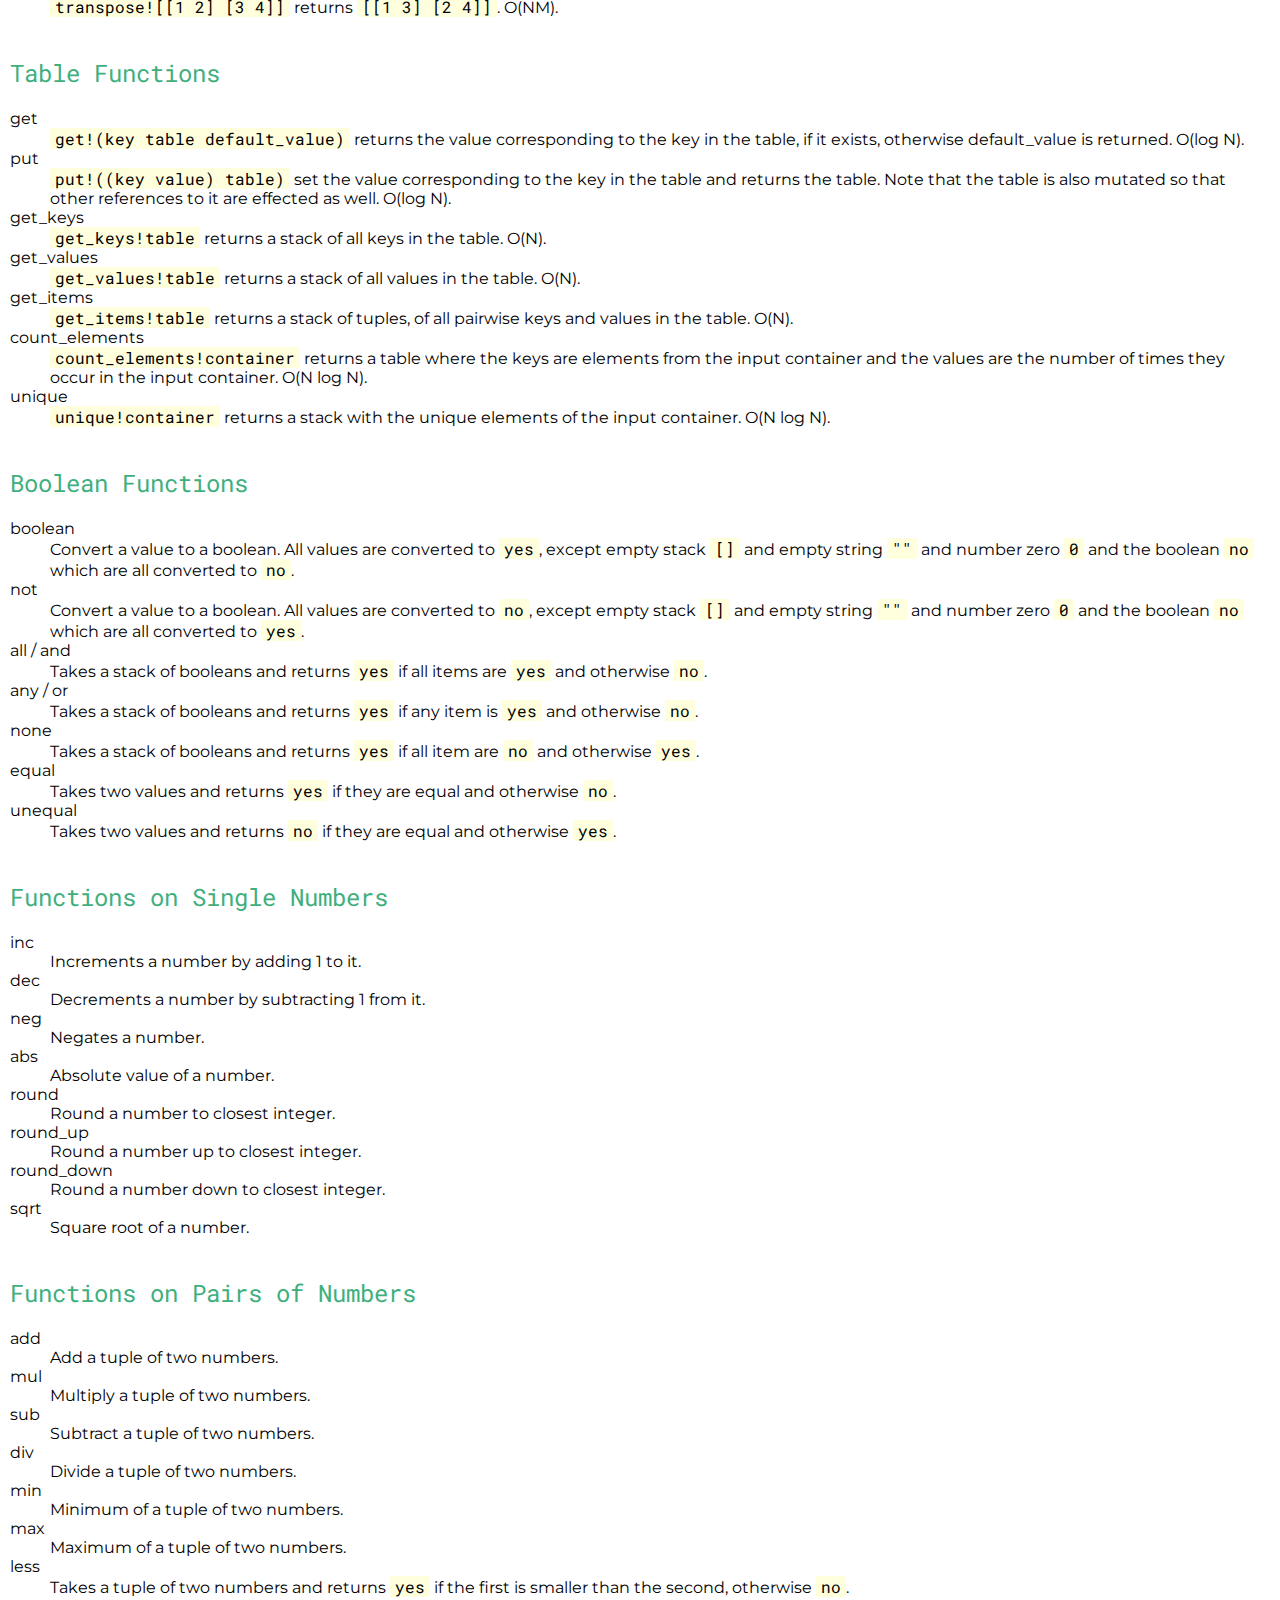
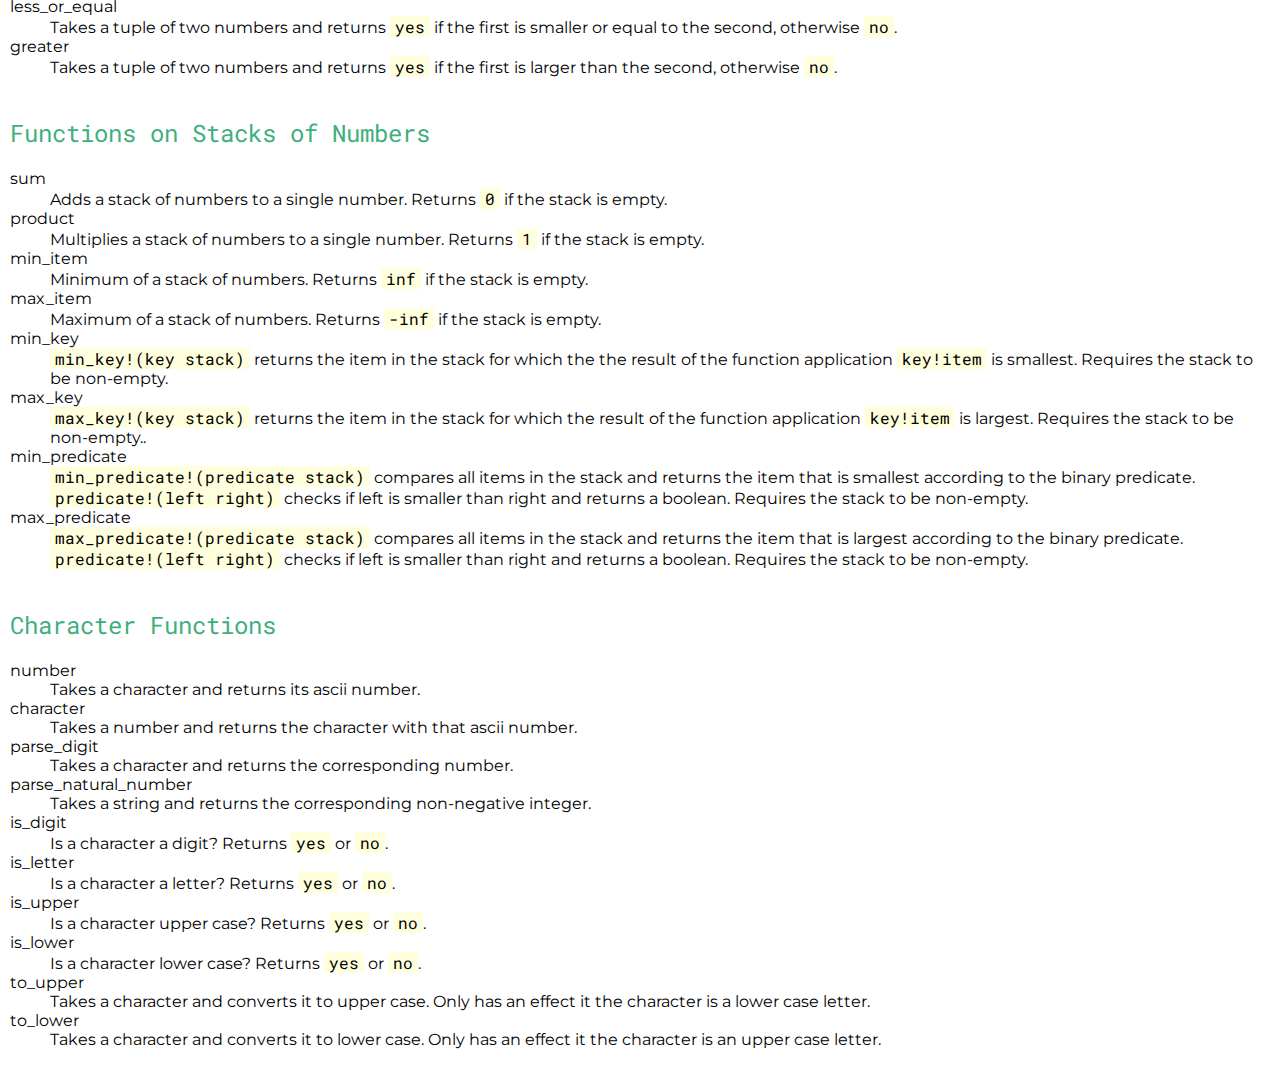
==== commit d5c25ba1: "add zip2, zip4, zip4 to standard library" ====
--- a/docs/functions.html
+++ b/docs/functions.html
@@ -106,7 +106,9 @@
 <dl>
 <dt>range</dt><dd><code>range!n</code> returns the stack <code>[0 1 2 ... n-1]</code>.  O(n).</dd>
 <dt>enumerate</dt><dd><code>enumerate![7 9 4]</code> returns the stack of tuples <code>[(0 7) (1 9) (2 4)]</code>, where the first item in each tuple is its index. O(N).</dd>
-<dt>zip</dt><dd><code>zip!([1 2 3] [4 5 6])</code> returns the stack of tuples <code>[(1 4) (2 5) (3 6)]</code>, where each inner tuple combines the corresponding items from the input tuple of stacks. O(N).</dd>
+<dt>zip2</dt><dd><code>zip2!([1 2 3] [4 5 6])</code> returns the stack of tuples <code>[(1 4) (2 5) (3 6)]</code>, where each inner tuple combines the corresponding items from the input tuple of stacks. O(N).</dd>
+<dt>zip3</dt><dd><code>zip3!([1 2 3] [4 5 6] [7 8 9])</code> returns the stack of tuples <code>[(1 4 7) (2 5 8) (3 6 9)]</code>, where each inner tuple combines the corresponding items from the input tuple of stacks. O(N).</dd>
+<dt>zip4</dt><dd><code>zip4!([1 2] [3 4] [5 6] [7 8])</code> returns the stack of tuples <code>[(1 3 5 7) (2 4 6 8)]</code>, where each inner tuple combines the corresponding items from the input tuple of stacks. O(N).</dd>
 <dt>split</dt><dd><code>split!(' ' "hey hey, ok")</code> returns <code>["hey" "hey," "ok"]</code> and <code>split!(1 [1 2 3 1 1 4])</code> returns <code>[[] [2 3] [] [4]]</code>. O(N).</dd>
 <dt>cartesian_product2</dt><dd><code>cartesian_product2!([0 1] "ab")</code> returns the stack of tuples <code>[(1 'b') (0 'b') (1 'a') (0 'a')]</code>. O(MN).</dd>
 <dt>put_column</dt><dd><code>put_column!([1 2] [[3] [4]])</code> returns <code>[[1 3] [2 4]]</code>. O(N).</dd>
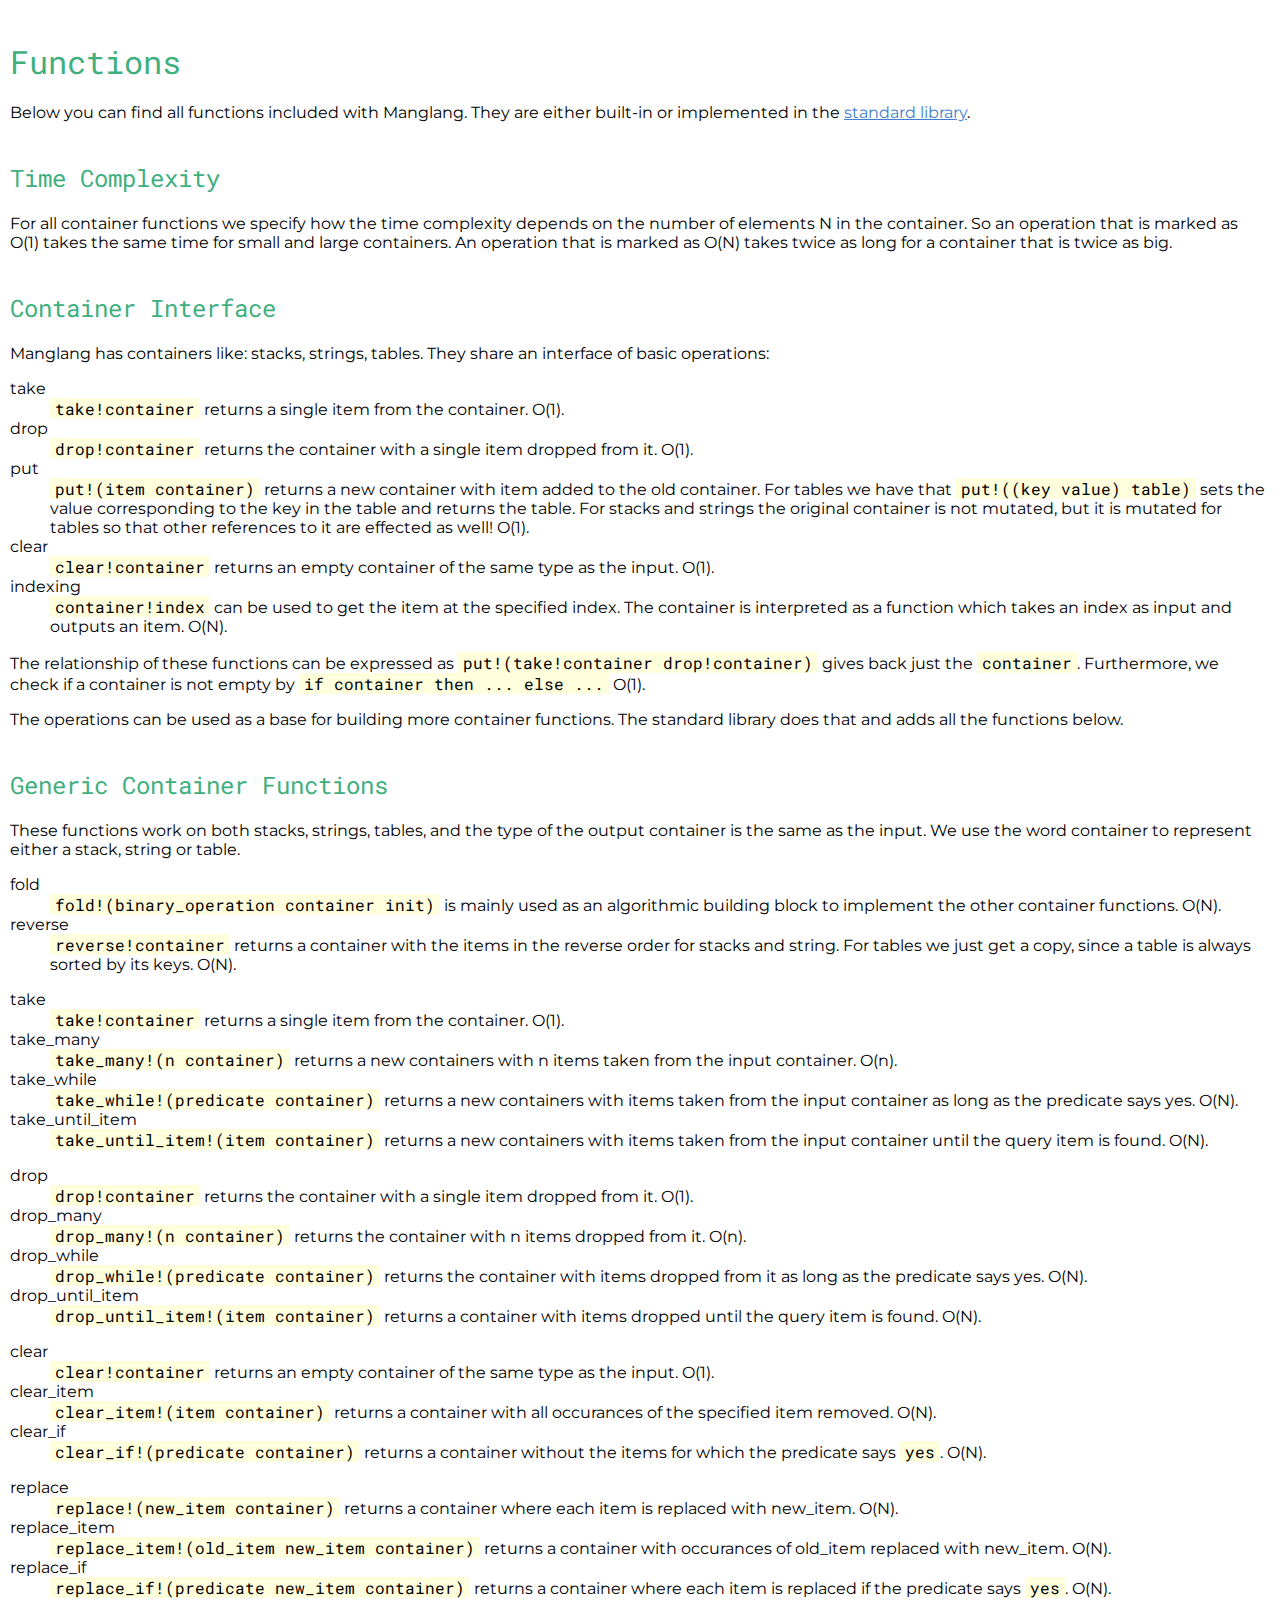
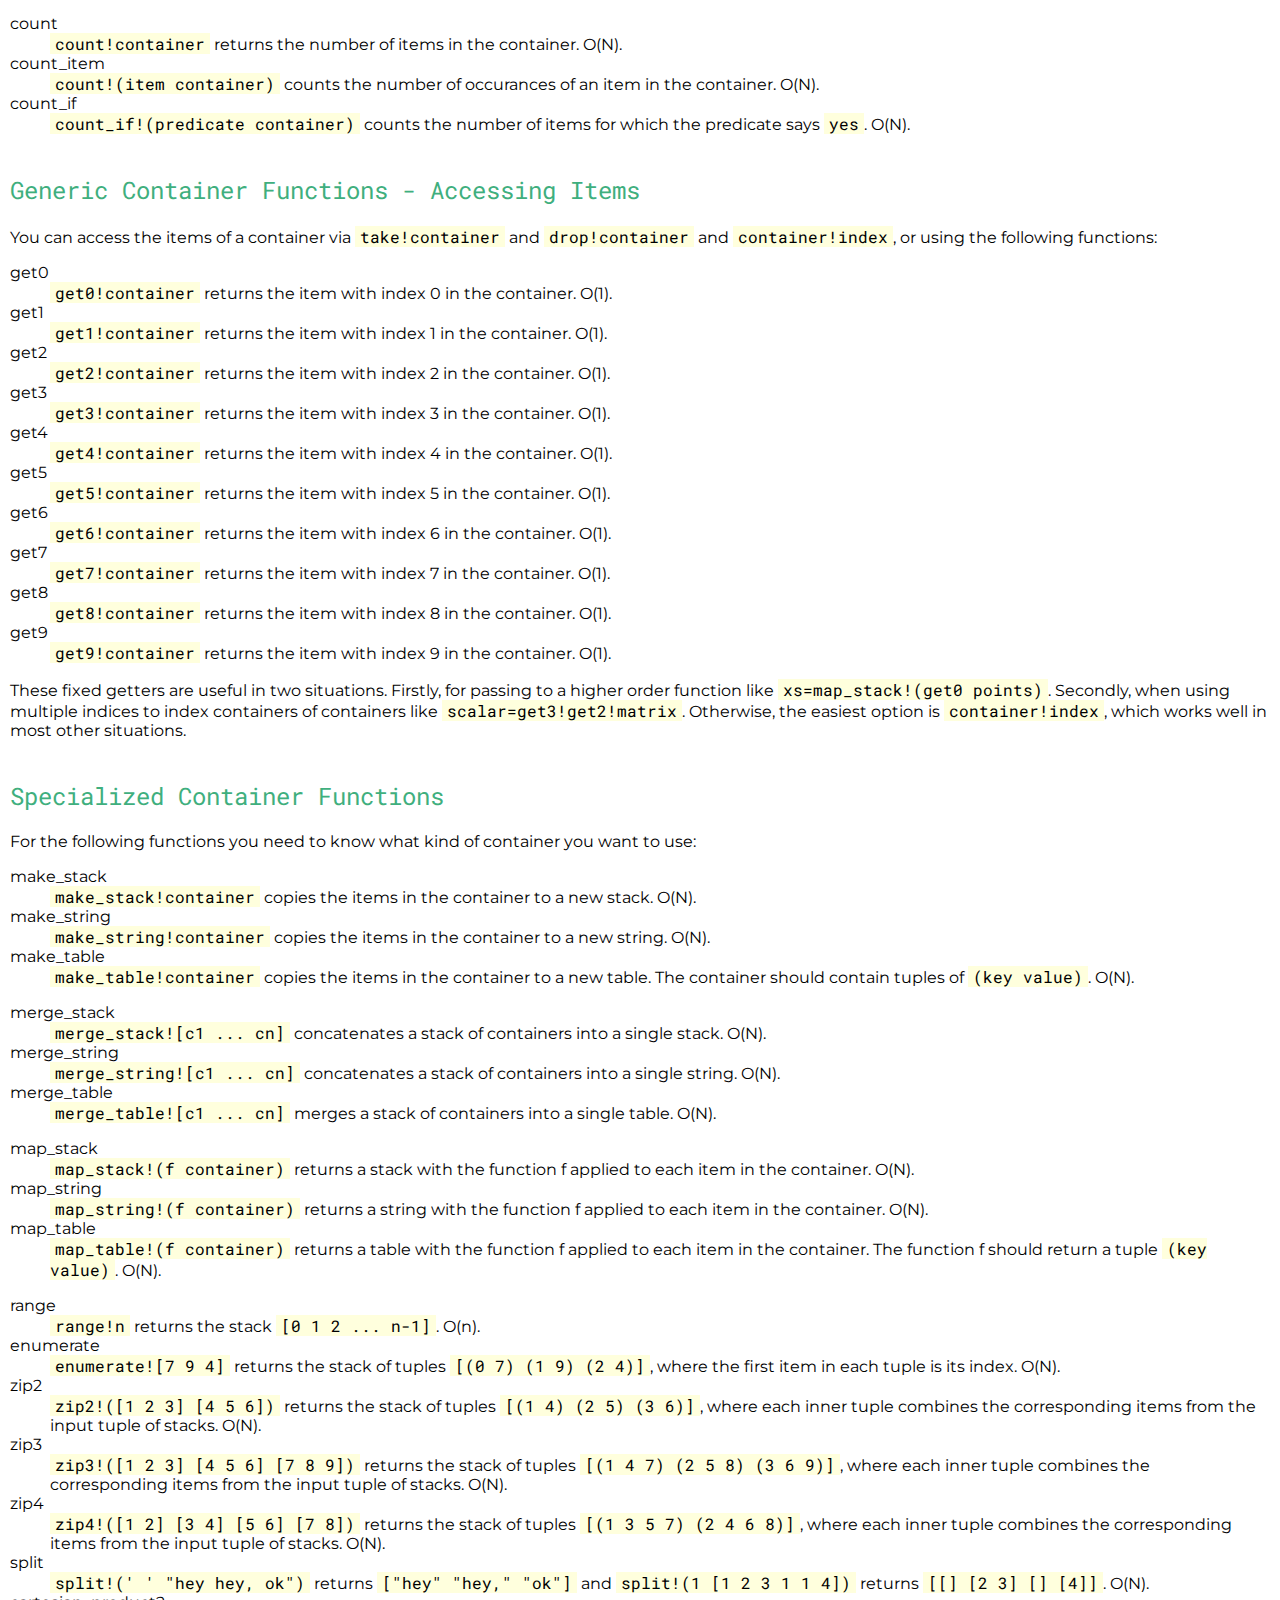
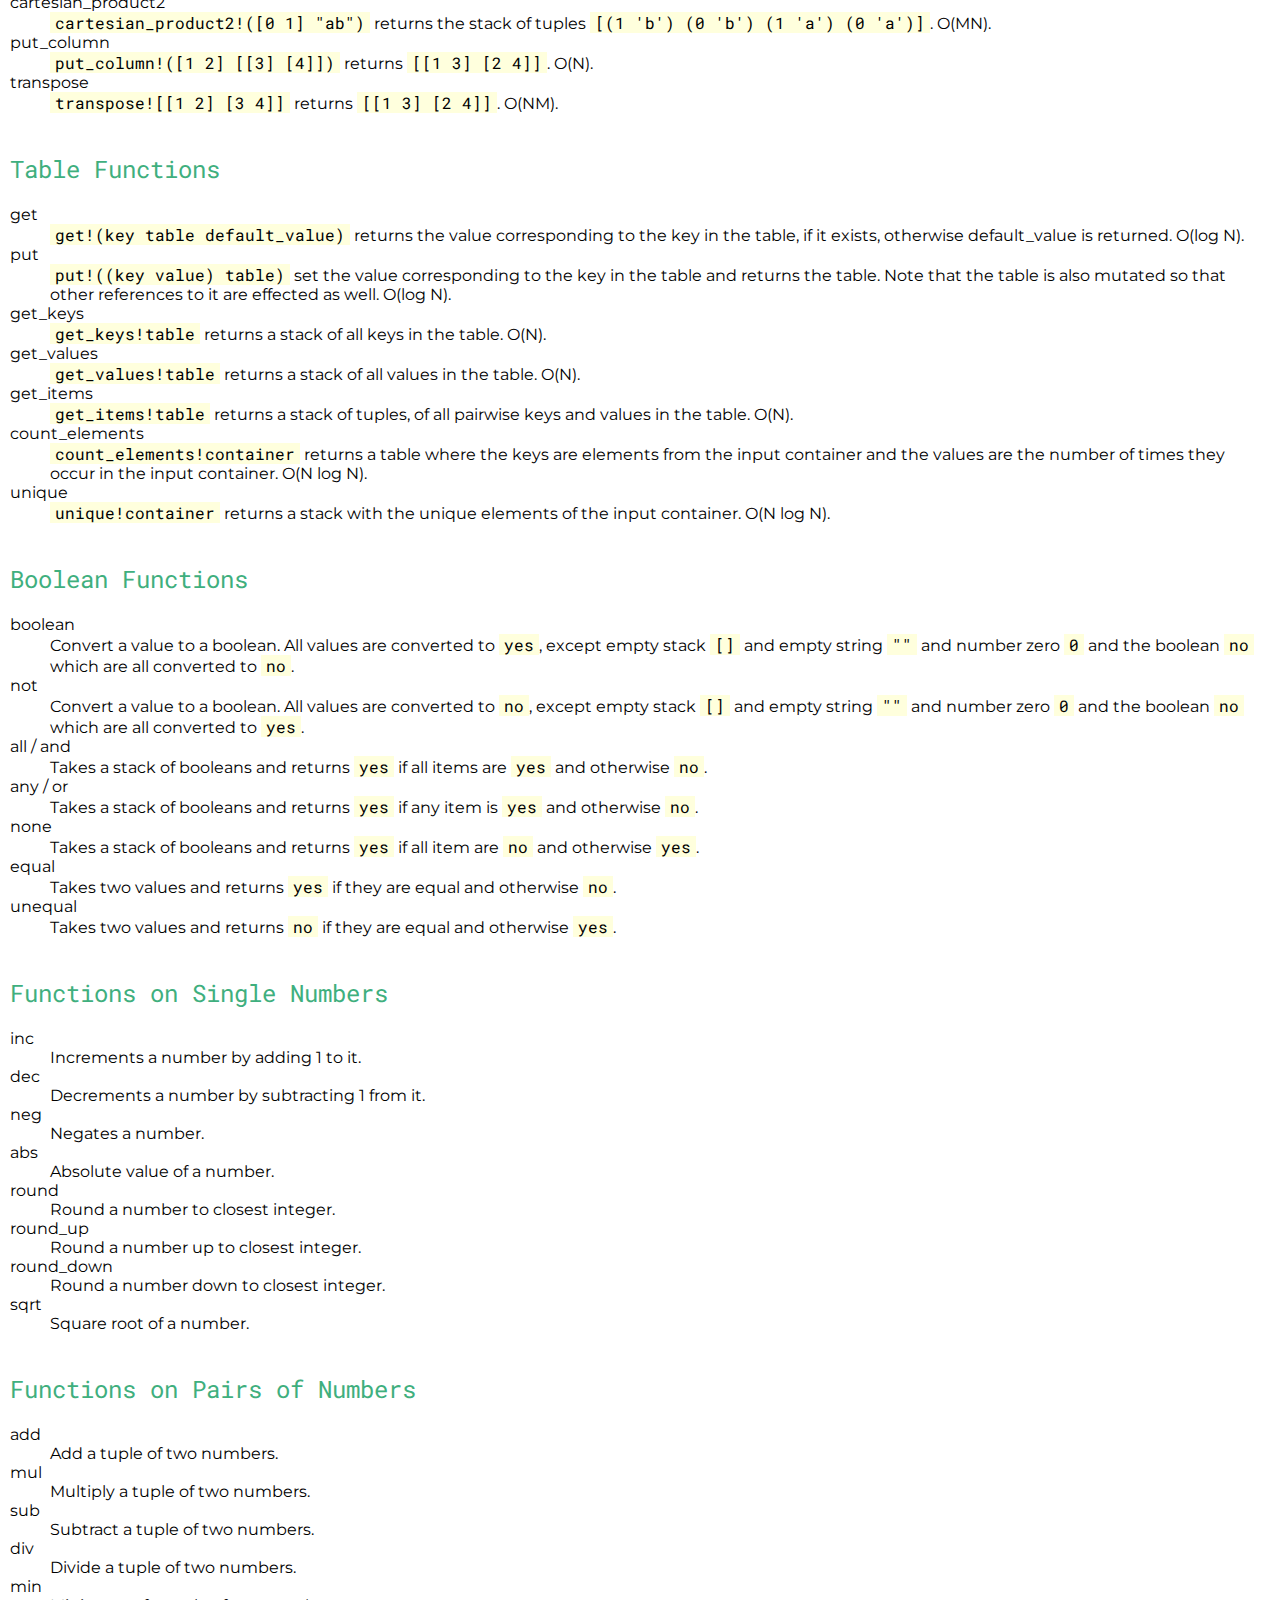
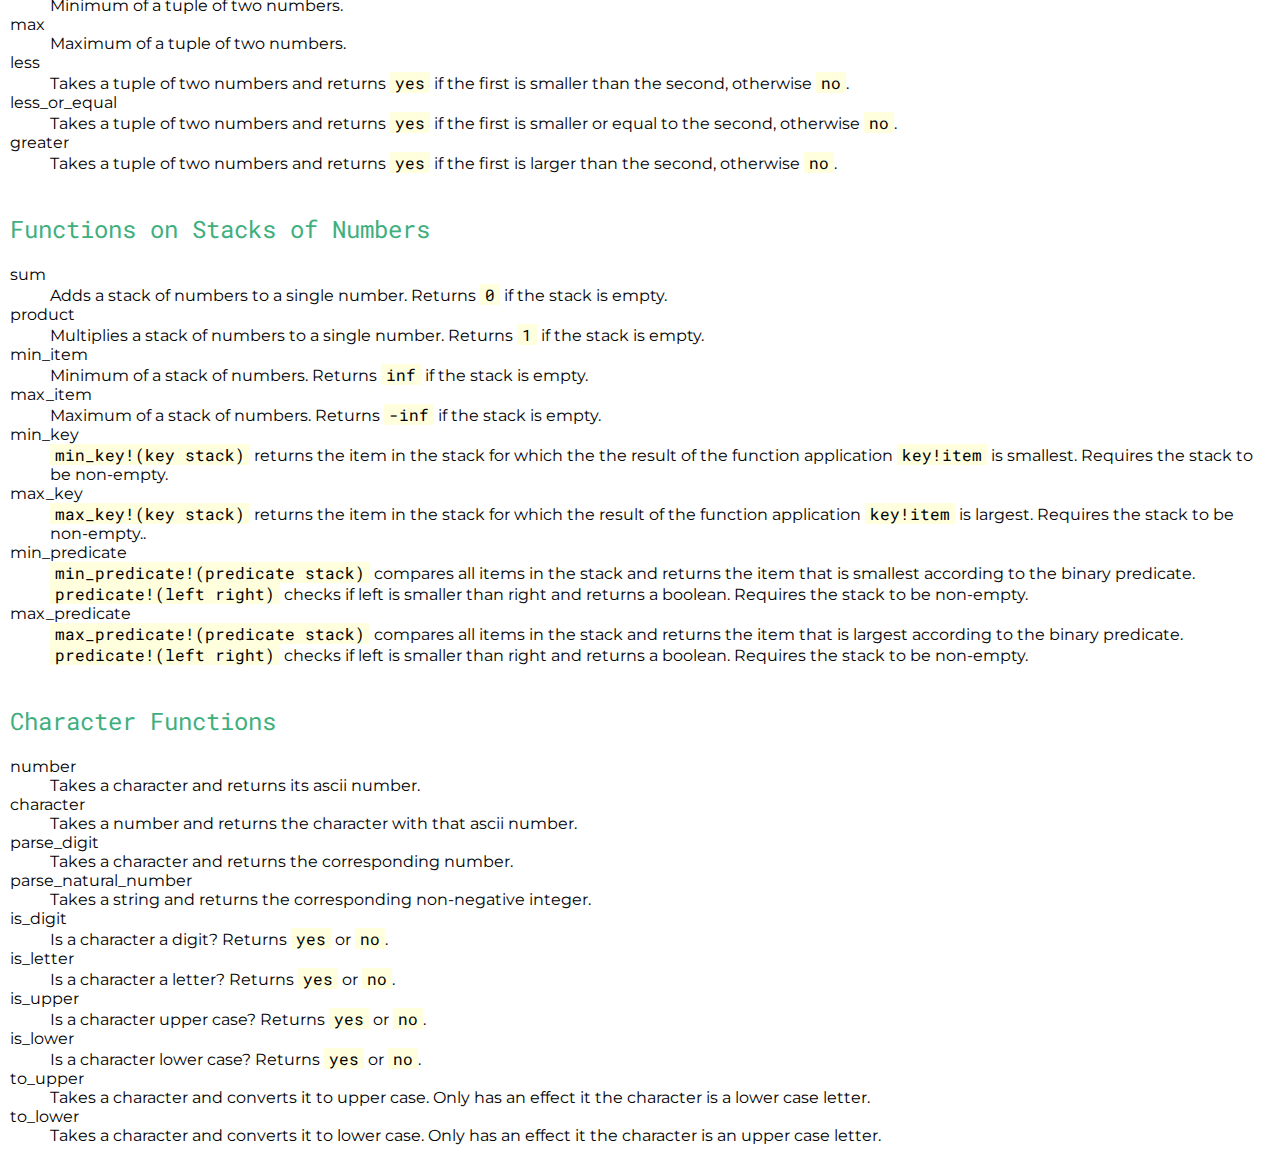
==== commit c536d588: "document new way of indexing containers" ====
--- a/docs/functions.html
+++ b/docs/functions.html
@@ -28,6 +28,7 @@
 <dt>drop</dt><dd><code>drop!container</code> returns the container with a single item dropped from it. O(1).</dd>
 <dt>put</dt><dd><code>put!(item container)</code> returns a new container with item added to the old container. For tables we have that <code>put!((key value) table)</code> sets the value corresponding to the key in the table and returns the table. For stacks and strings the original container is not mutated, but it is mutated for tables so that other references to it are effected as well! O(1).</dd>
 <dt>clear</dt><dd><code>clear!container</code> returns an empty container of the same type as the input. O(1).</dd>
+<dt>indexing</dt><dd><code>container!index</code> can be used to get the item at the specified index. The container is interpreted as a function which takes an index as input and outputs an item. O(N).</dd>
 </dl>
 The relationship of these functions can be expressed as <code>put!(take!container drop!container)</code> gives back just the <code>container</code>. Furthermore, we check if a container is not empty by <code>if container then ... else ...</code> O(1).
 
@@ -71,20 +72,20 @@
 </dl>
 
 <h2>Generic Container Functions - Accessing Items</h2>
-You can access the items of a container via <code>take!container</code> and <code>drop!container</code>, or using the following functions:
+You can access the items of a container via <code>take!container</code> and <code>drop!container</code> and <code>container!index</code>, or using the following functions:
 <dl>
-<dt>get_index</dt><dd><code>get_index!(n container)</code> returns the nth item in the container. O(n).</dd>
-<dt>first</dt><dd><code>first!container</code> returns the first item in the container. O(1).</dd>
-<dt>second</dt><dd><code>second!container</code> returns the second item in the container. O(1).</dd>
-<dt>third</dt><dd><code>third!container</code> returns the third item in the container. O(1).</dd>
-<dt>fourth</dt><dd><code>fourth!container</code> returns the fourth item in the container. O(1).</dd>
-<dt>fifth</dt><dd><code>fifth!container</code> returns the fifth item in the container. O(1).</dd>
-<dt>sixth</dt><dd><code>sixth!container</code> returns the sixth item in the container. O(1).</dd>
-<dt>seventh</dt><dd><code>seventh!container</code> returns the seventh item in the container. O(1).</dd>
-<dt>eighth</dt><dd><code>eighth!container</code> returns the eighth item in the container. O(1).</dd>
-<dt>ninth</dt><dd><code>ninth!container</code> returns the ninth item in the container. O(1).</dd>
-<dt>tenth</dt><dd><code>tenth!container</code> returns the tenth item in the container. O(1).</dd>
+<dt>get0</dt><dd><code>get0!container</code> returns the item with index 0 in the container. O(1).</dd>
+<dt>get1</dt><dd><code>get1!container</code> returns the item with index 1 in the container. O(1).</dd>
+<dt>get2</dt><dd><code>get2!container</code> returns the item with index 2 in the container. O(1).</dd>
+<dt>get3</dt><dd><code>get3!container</code> returns the item with index 3 in the container. O(1).</dd>
+<dt>get4</dt><dd><code>get4!container</code> returns the item with index 4 in the container. O(1).</dd>
+<dt>get5</dt><dd><code>get5!container</code> returns the item with index 5 in the container. O(1).</dd>
+<dt>get6</dt><dd><code>get6!container</code> returns the item with index 6 in the container. O(1).</dd>
+<dt>get7</dt><dd><code>get7!container</code> returns the item with index 7 in the container. O(1).</dd>
+<dt>get8</dt><dd><code>get8!container</code> returns the item with index 8 in the container. O(1).</dd>
+<dt>get9</dt><dd><code>get9!container</code> returns the item with index 9 in the container. O(1).</dd>
 </dl>
+These fixed getters are useful in two situations. Firstly, for passing to a higher order function like <code>xs=map_stack!(get0 points)</code>. Secondly, when using multiple indices to index containers of containers like <code>scalar=get3!get2!matrix</code>. Otherwise, the easiest option is <code>container!index</code>, which works well in most other situations.
 
 <h2>Specialized Container Functions</h2>
 For the following functions you need to know what kind of container you want to use:
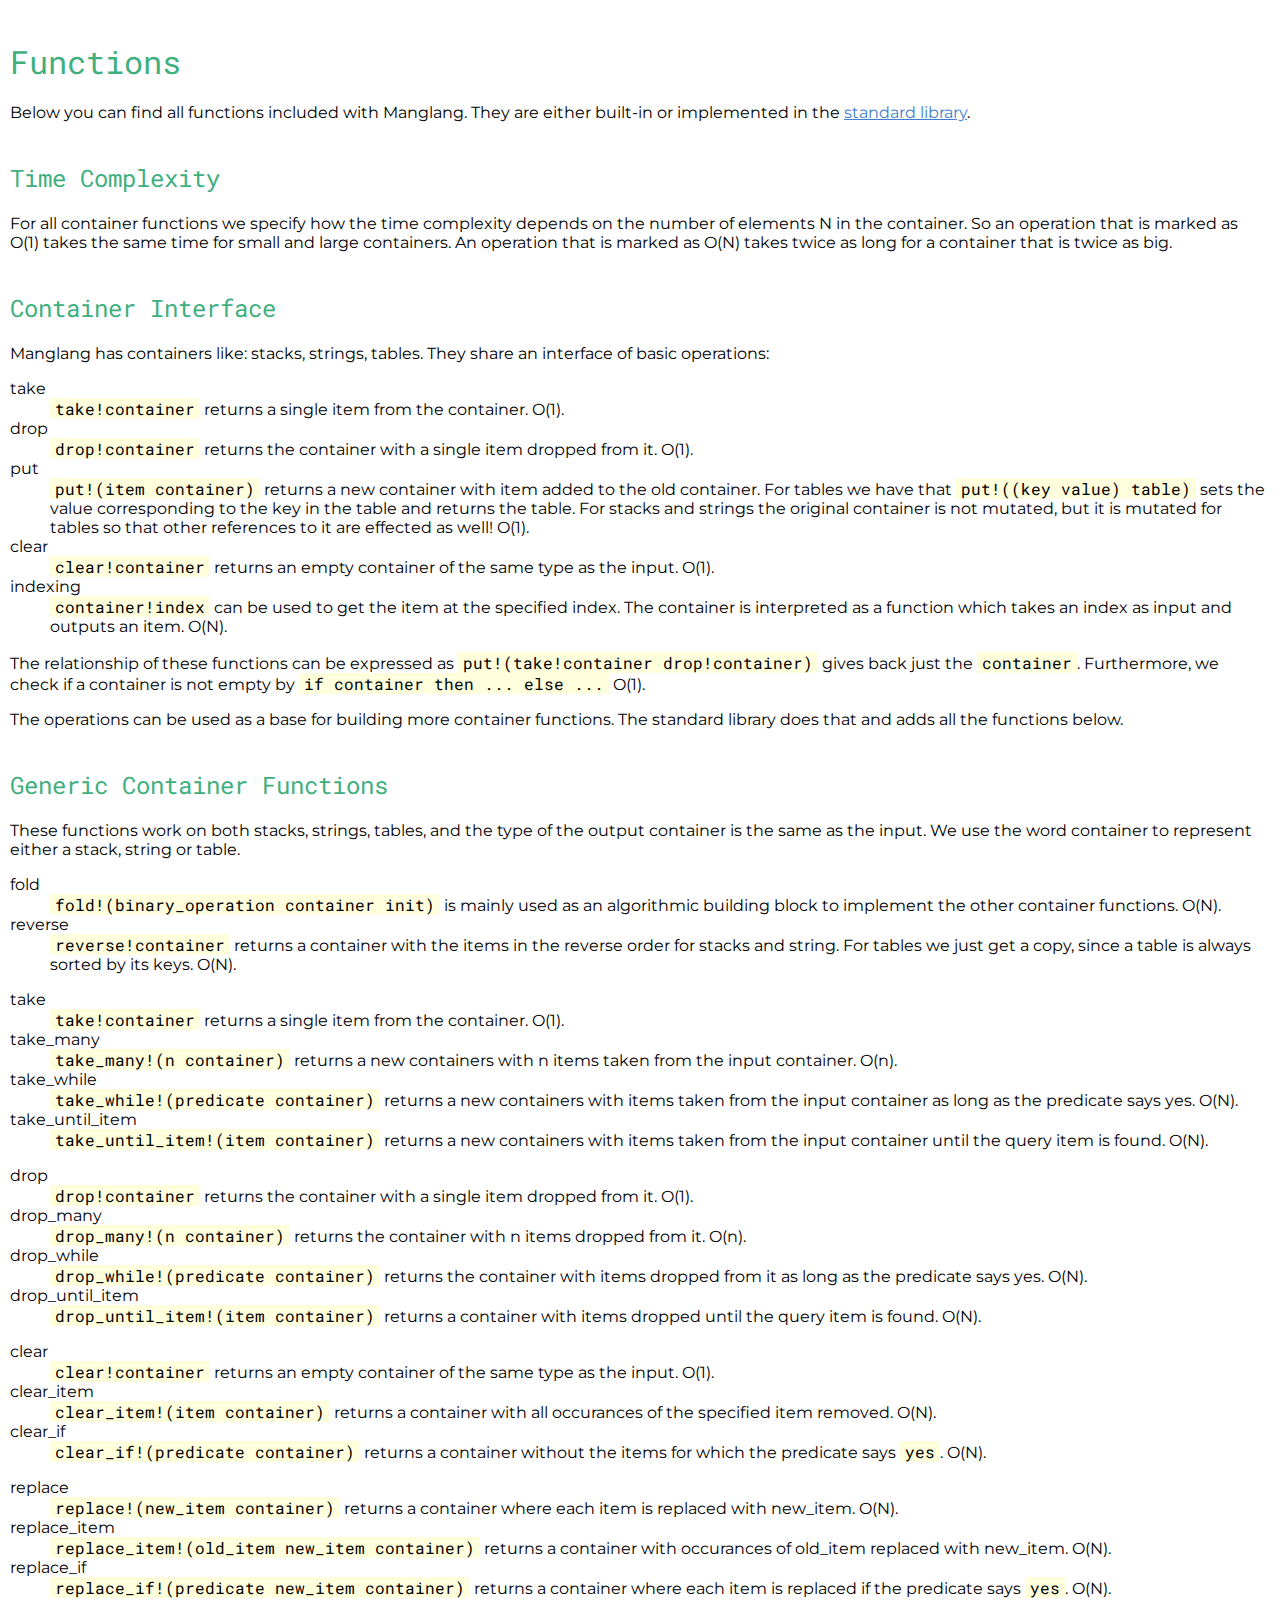
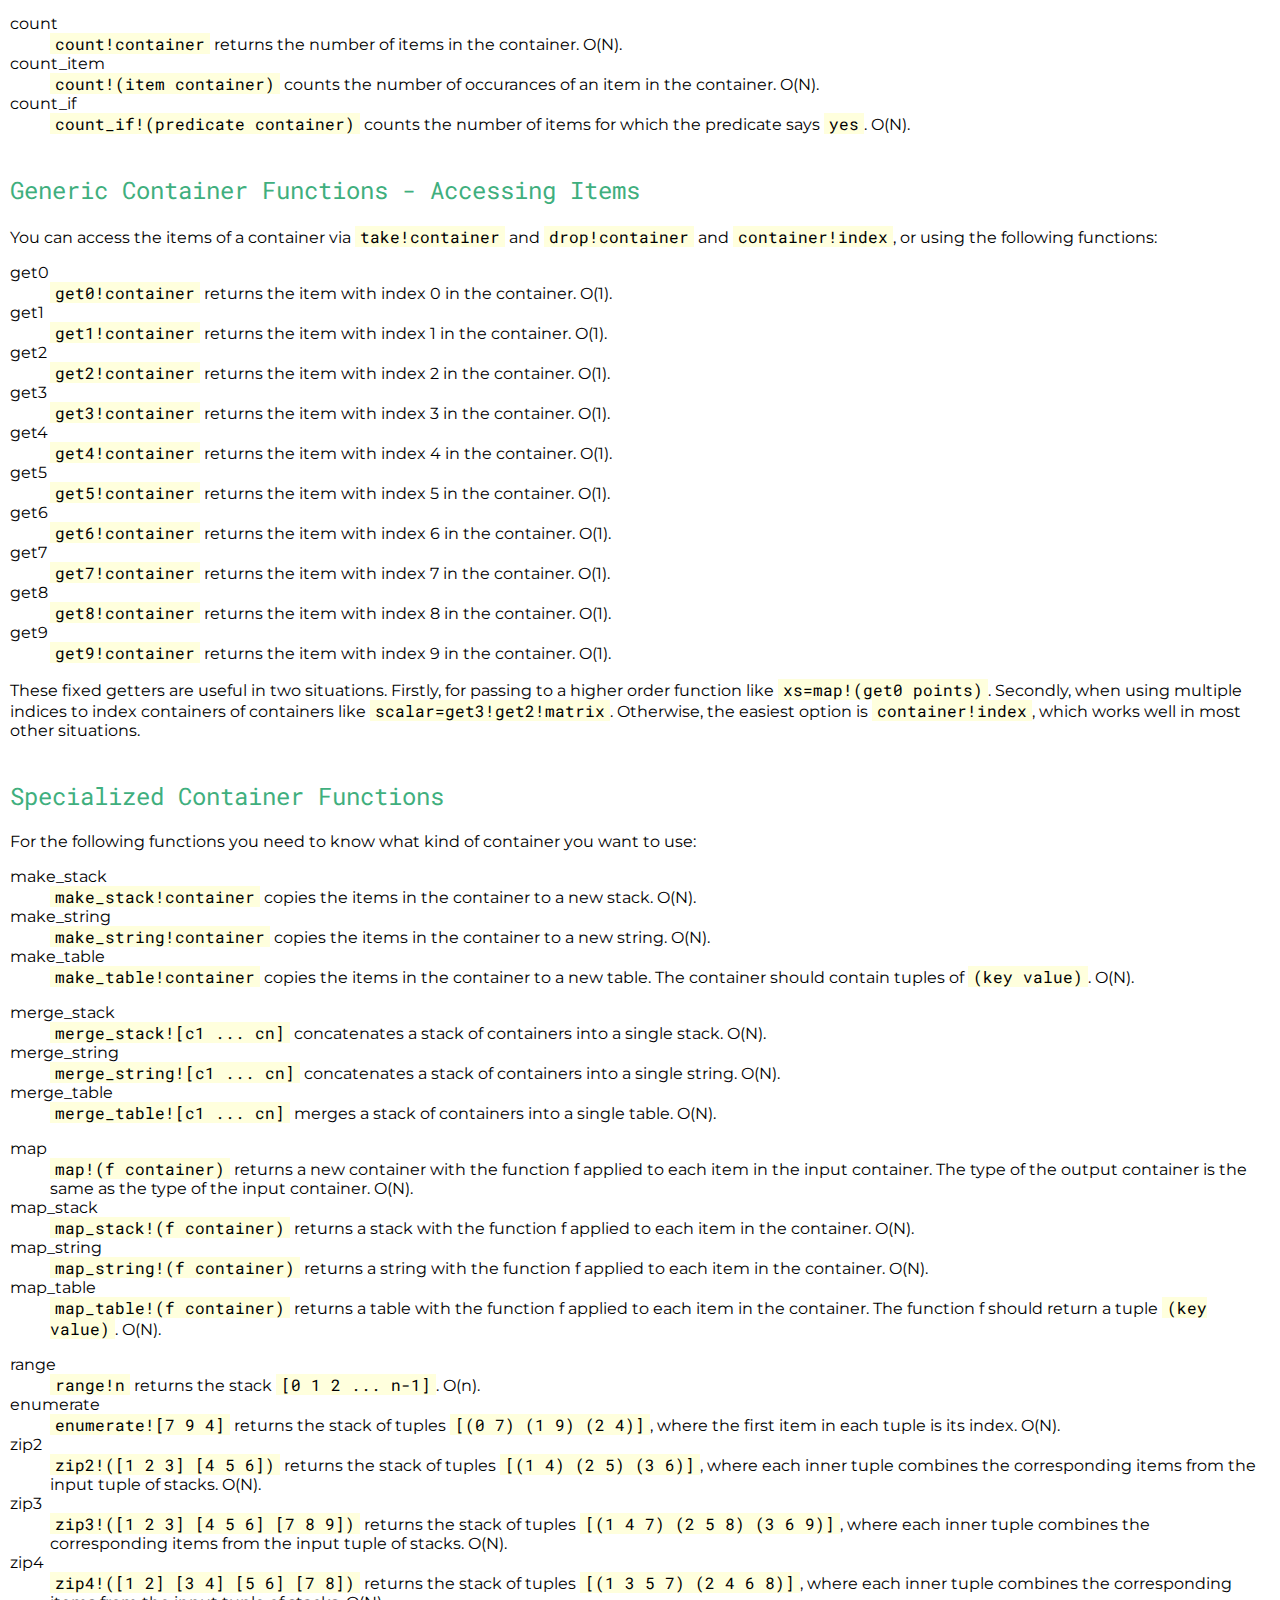
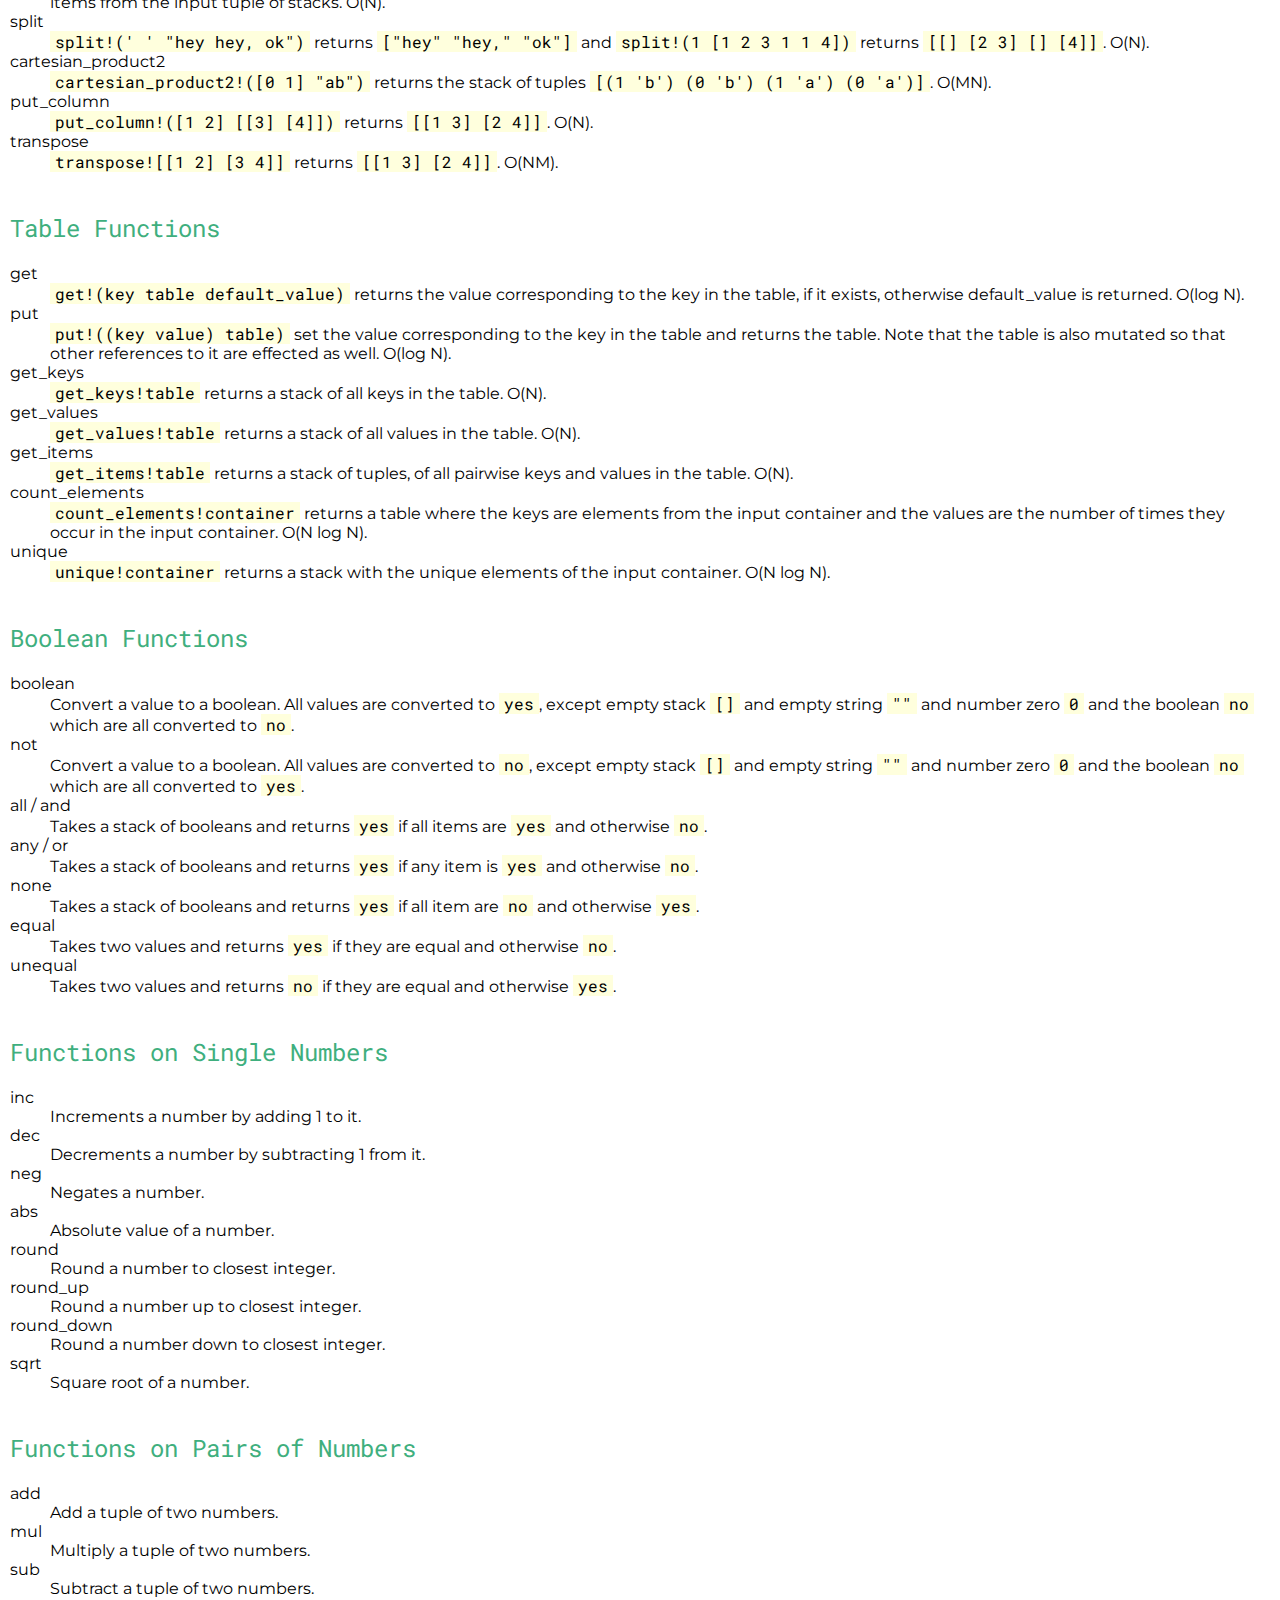
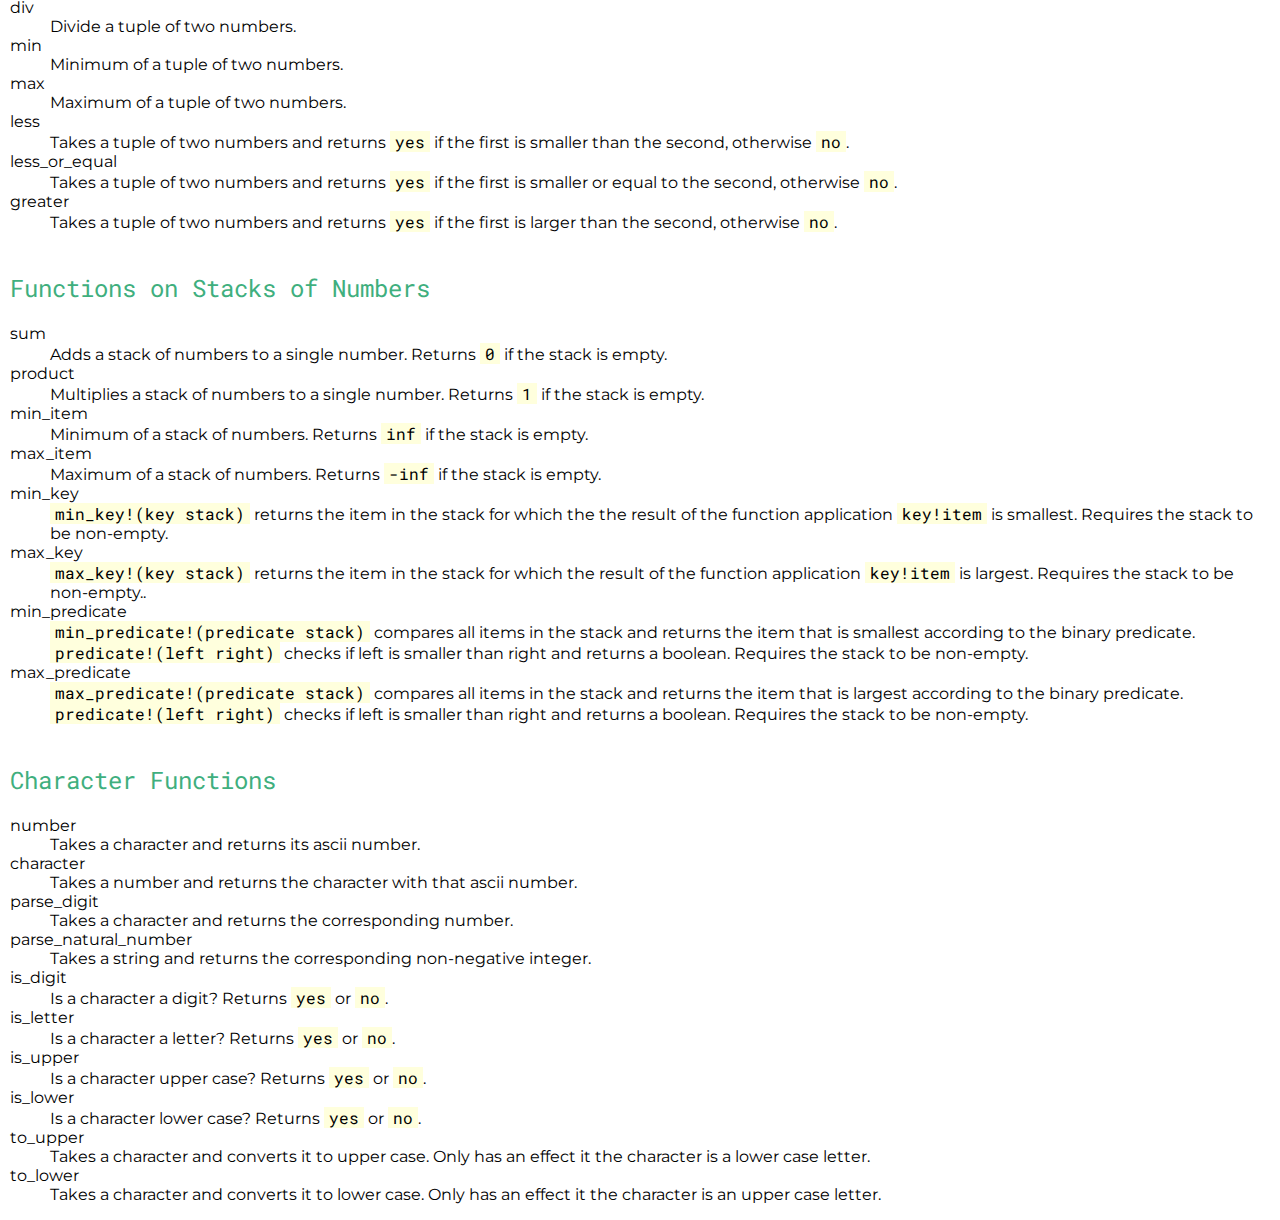
==== commit a396c0bf: "add generic map to standard library" ====
--- a/docs/functions.html
+++ b/docs/functions.html
@@ -85,7 +85,7 @@
 <dt>get8</dt><dd><code>get8!container</code> returns the item with index 8 in the container. O(1).</dd>
 <dt>get9</dt><dd><code>get9!container</code> returns the item with index 9 in the container. O(1).</dd>
 </dl>
-These fixed getters are useful in two situations. Firstly, for passing to a higher order function like <code>xs=map_stack!(get0 points)</code>. Secondly, when using multiple indices to index containers of containers like <code>scalar=get3!get2!matrix</code>. Otherwise, the easiest option is <code>container!index</code>, which works well in most other situations.
+These fixed getters are useful in two situations. Firstly, for passing to a higher order function like <code>xs=map!(get0 points)</code>. Secondly, when using multiple indices to index containers of containers like <code>scalar=get3!get2!matrix</code>. Otherwise, the easiest option is <code>container!index</code>, which works well in most other situations.
 
 <h2>Specialized Container Functions</h2>
 For the following functions you need to know what kind of container you want to use:
@@ -100,6 +100,7 @@
 <dt>merge_table</dt><dd><code>merge_table![c1 ... cn]</code> merges a stack of containers into a single table. O(N).</dd>
 </dl>
 <dl>
+<dt>map</dt><dd><code>map!(f container)</code> returns a new container with the function f applied to each item in the input container. The type of the output container is the same as the type of the input container. O(N).</dd>
 <dt>map_stack</dt><dd><code>map_stack!(f container)</code> returns a stack with the function f applied to each item in the container. O(N).</dd>
 <dt>map_string</dt><dd><code>map_string!(f container)</code> returns a string with the function f applied to each item in the container. O(N).</dd>
 <dt>map_table</dt><dd><code>map_table!(f container)</code> returns a table with the function f applied to each item in the container. The function f should return a tuple <code>(key value)</code>. O(N).</dd>
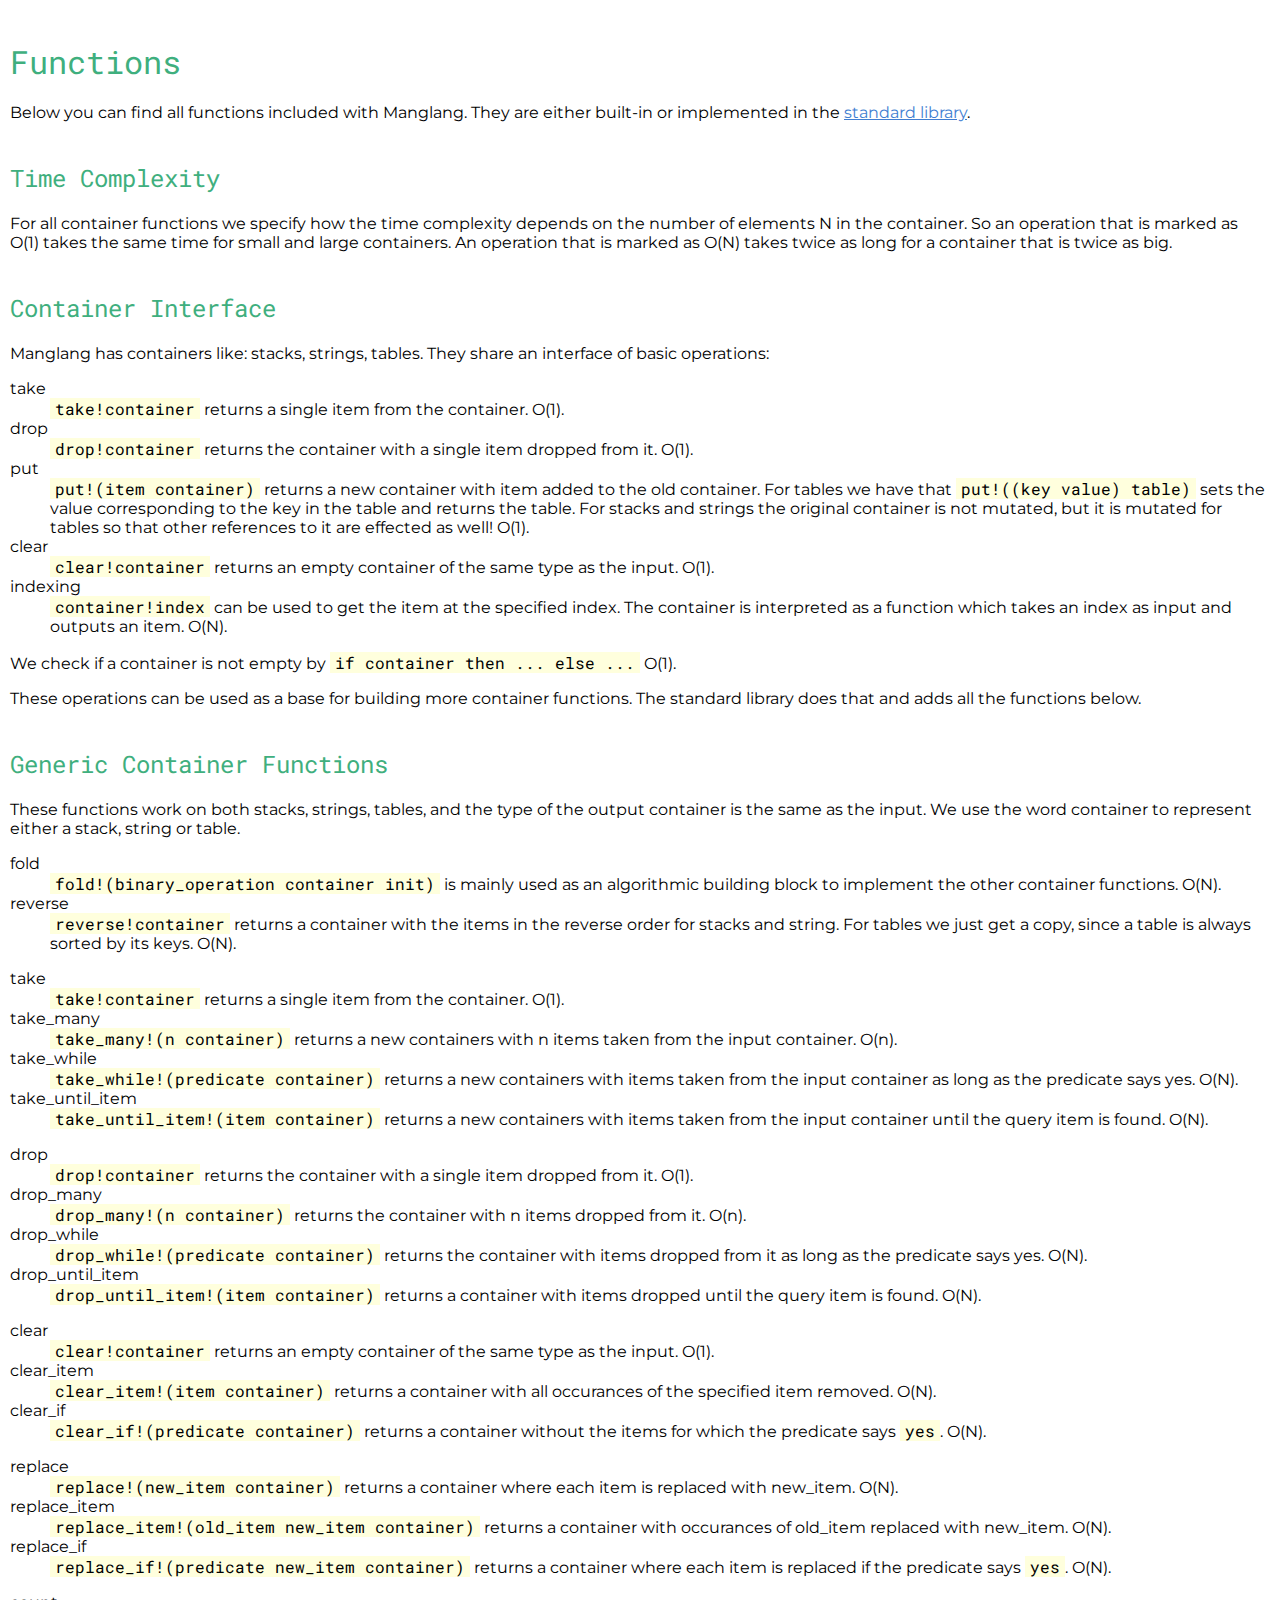
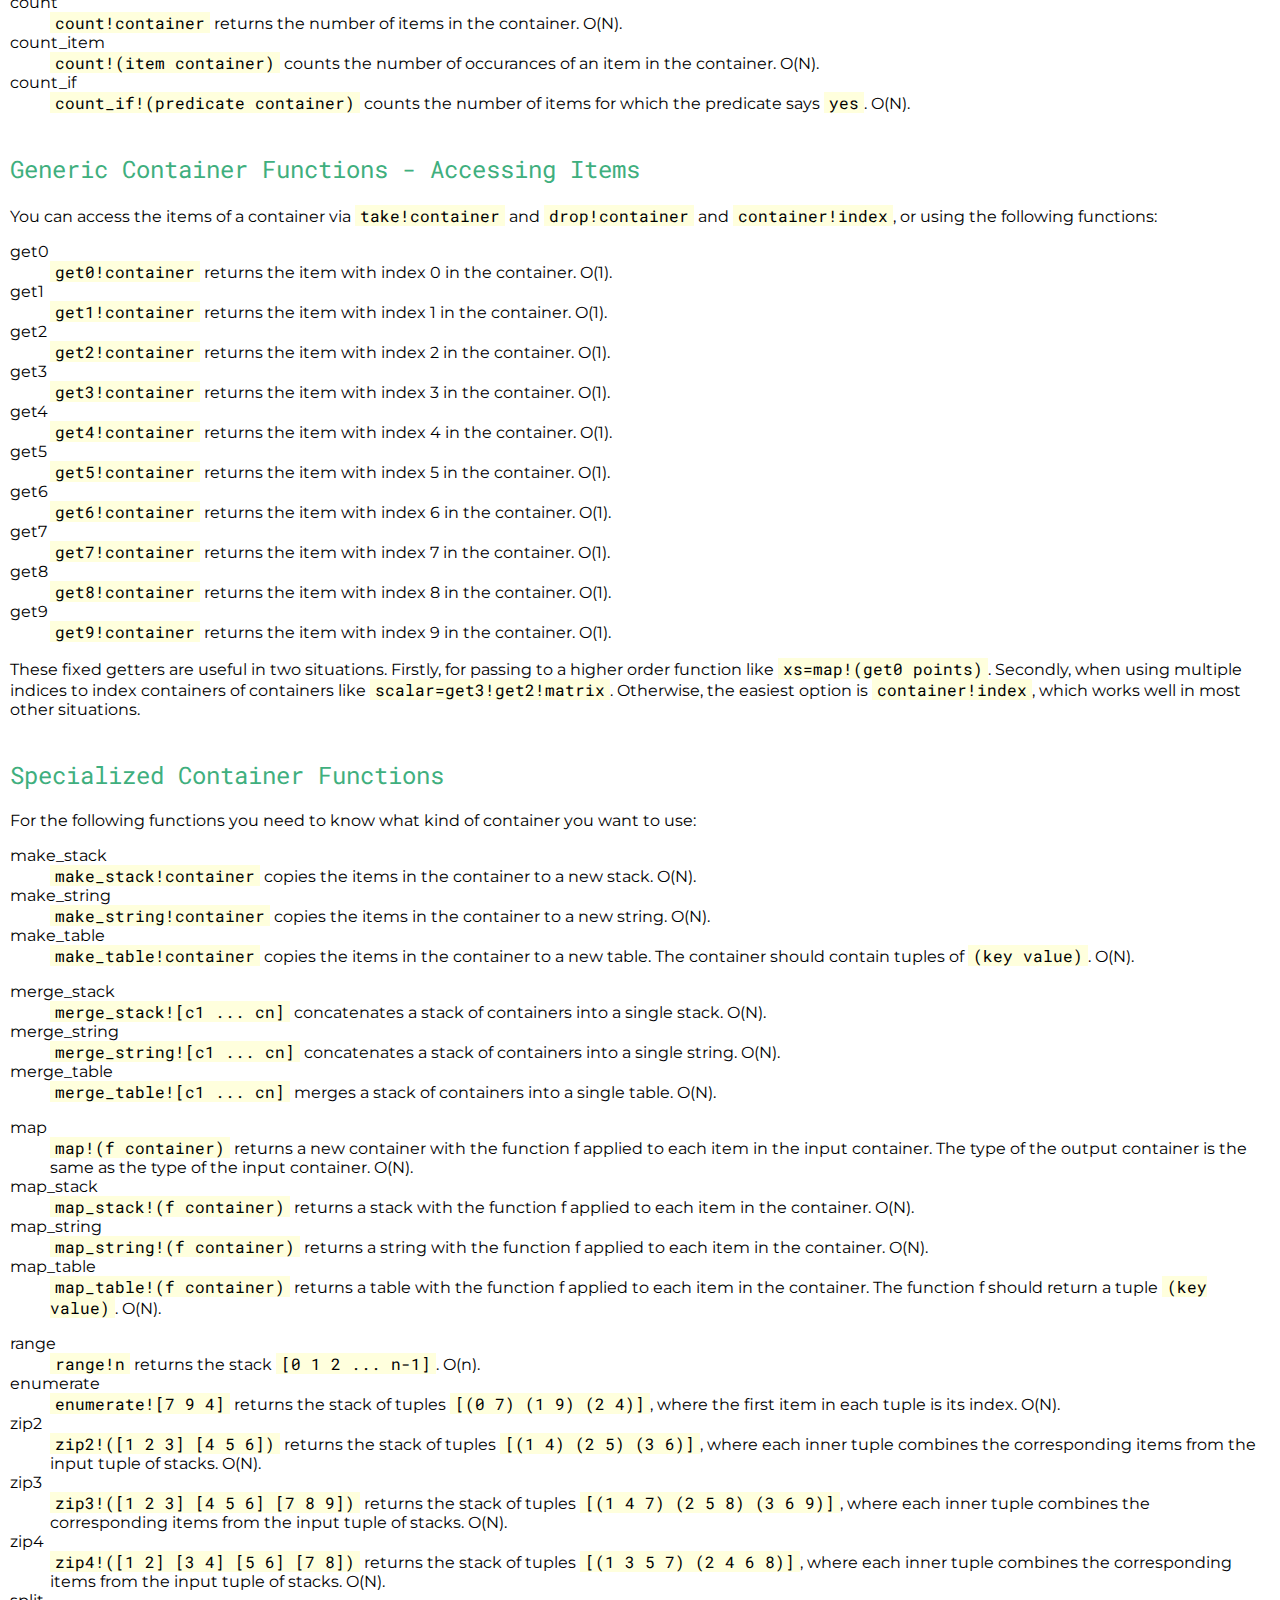
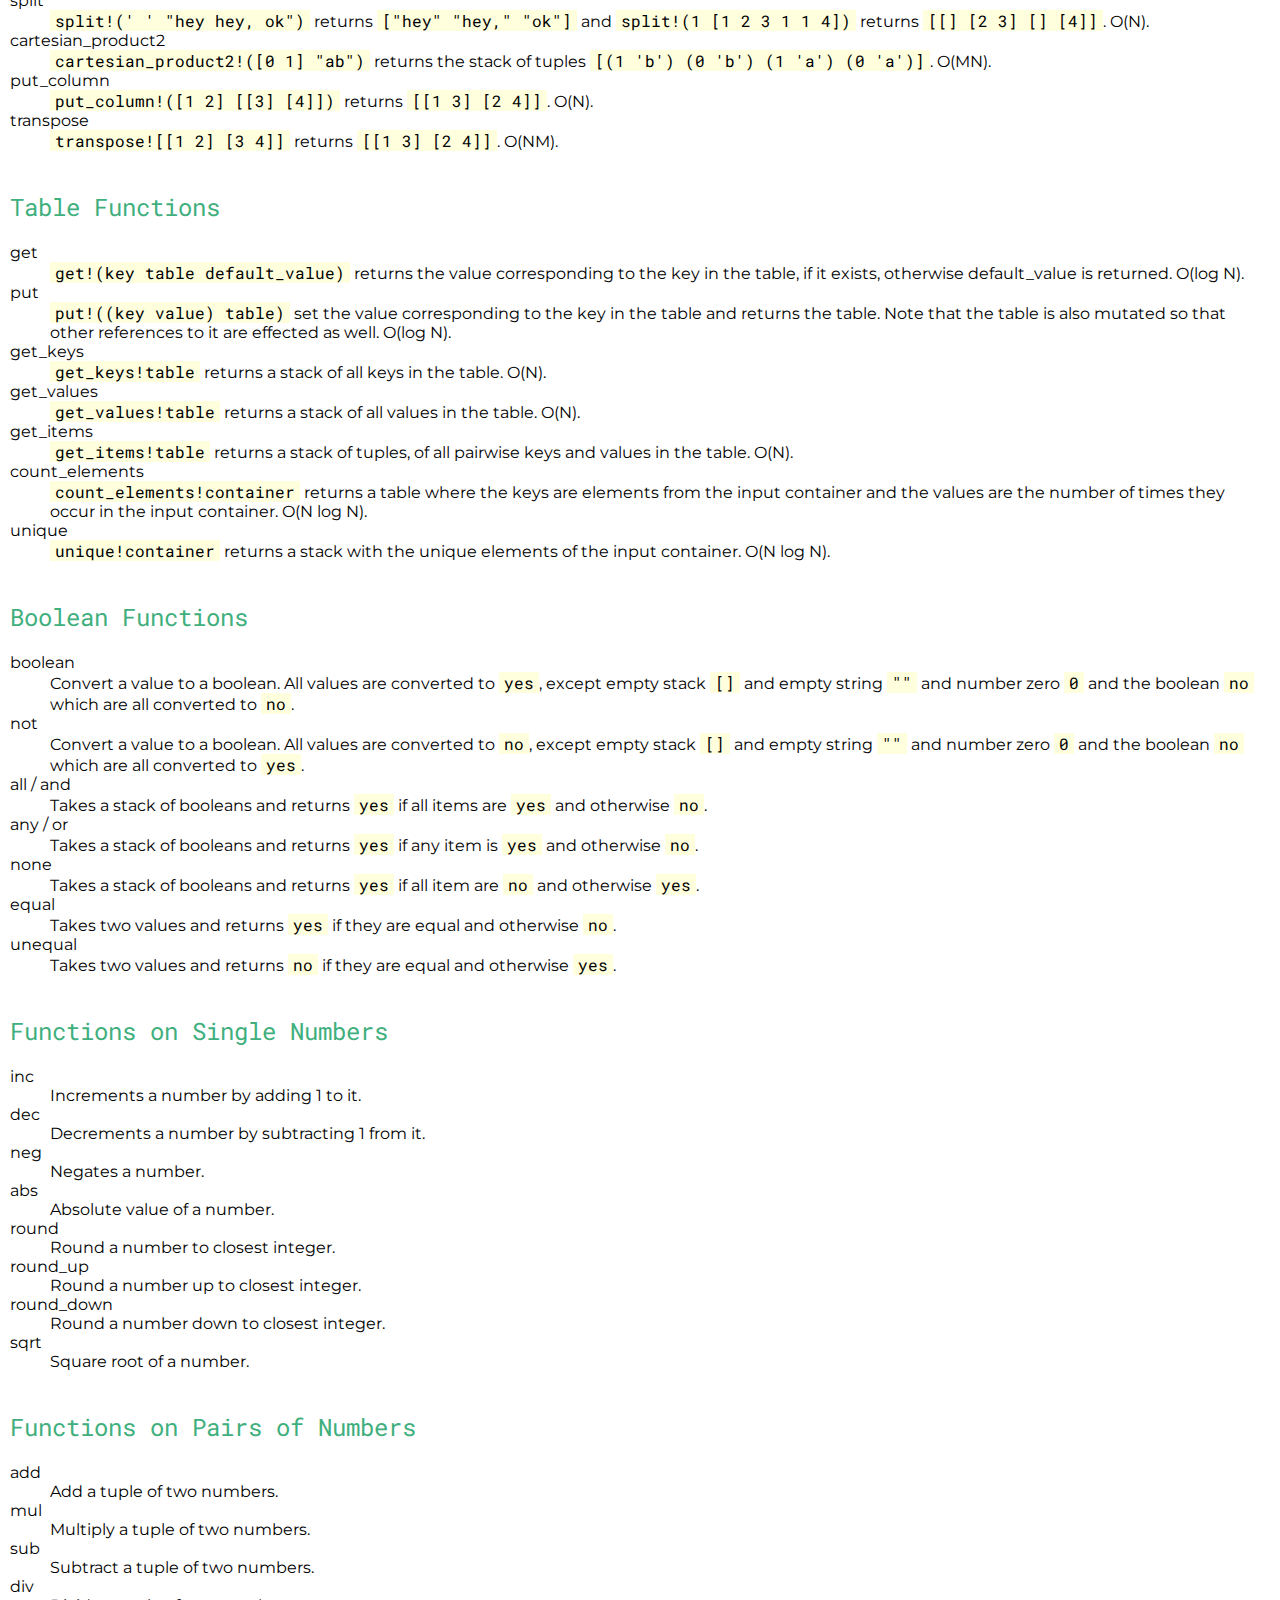
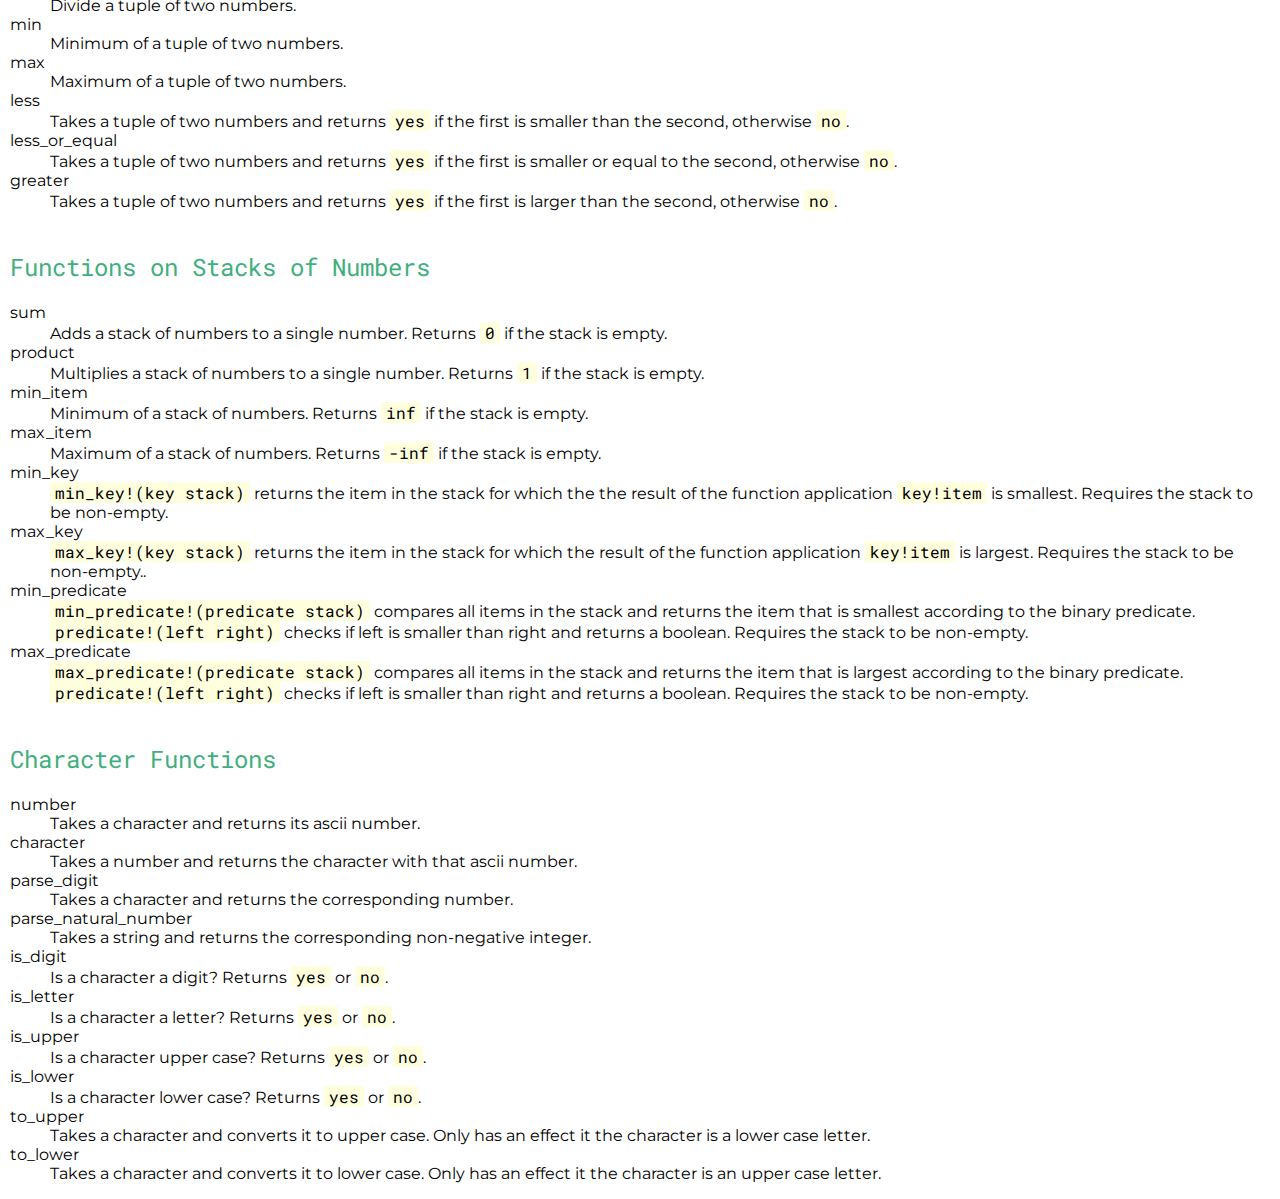
==== commit ed896859: "Update functions.html" ====
--- a/docs/functions.html
+++ b/docs/functions.html
@@ -30,10 +30,10 @@
 <dt>clear</dt><dd><code>clear!container</code> returns an empty container of the same type as the input. O(1).</dd>
 <dt>indexing</dt><dd><code>container!index</code> can be used to get the item at the specified index. The container is interpreted as a function which takes an index as input and outputs an item. O(N).</dd>
 </dl>
-The relationship of these functions can be expressed as <code>put!(take!container drop!container)</code> gives back just the <code>container</code>. Furthermore, we check if a container is not empty by <code>if container then ... else ...</code> O(1).
+We check if a container is not empty by <code>if container then ... else ...</code> O(1).
 
 <p>
-The operations can be used as a base for building more container functions. The standard library does that and adds all the functions below.
+These operations can be used as a base for building more container functions. The standard library does that and adds all the functions below.
 </p>
 
 <h2>Generic Container Functions</h2>
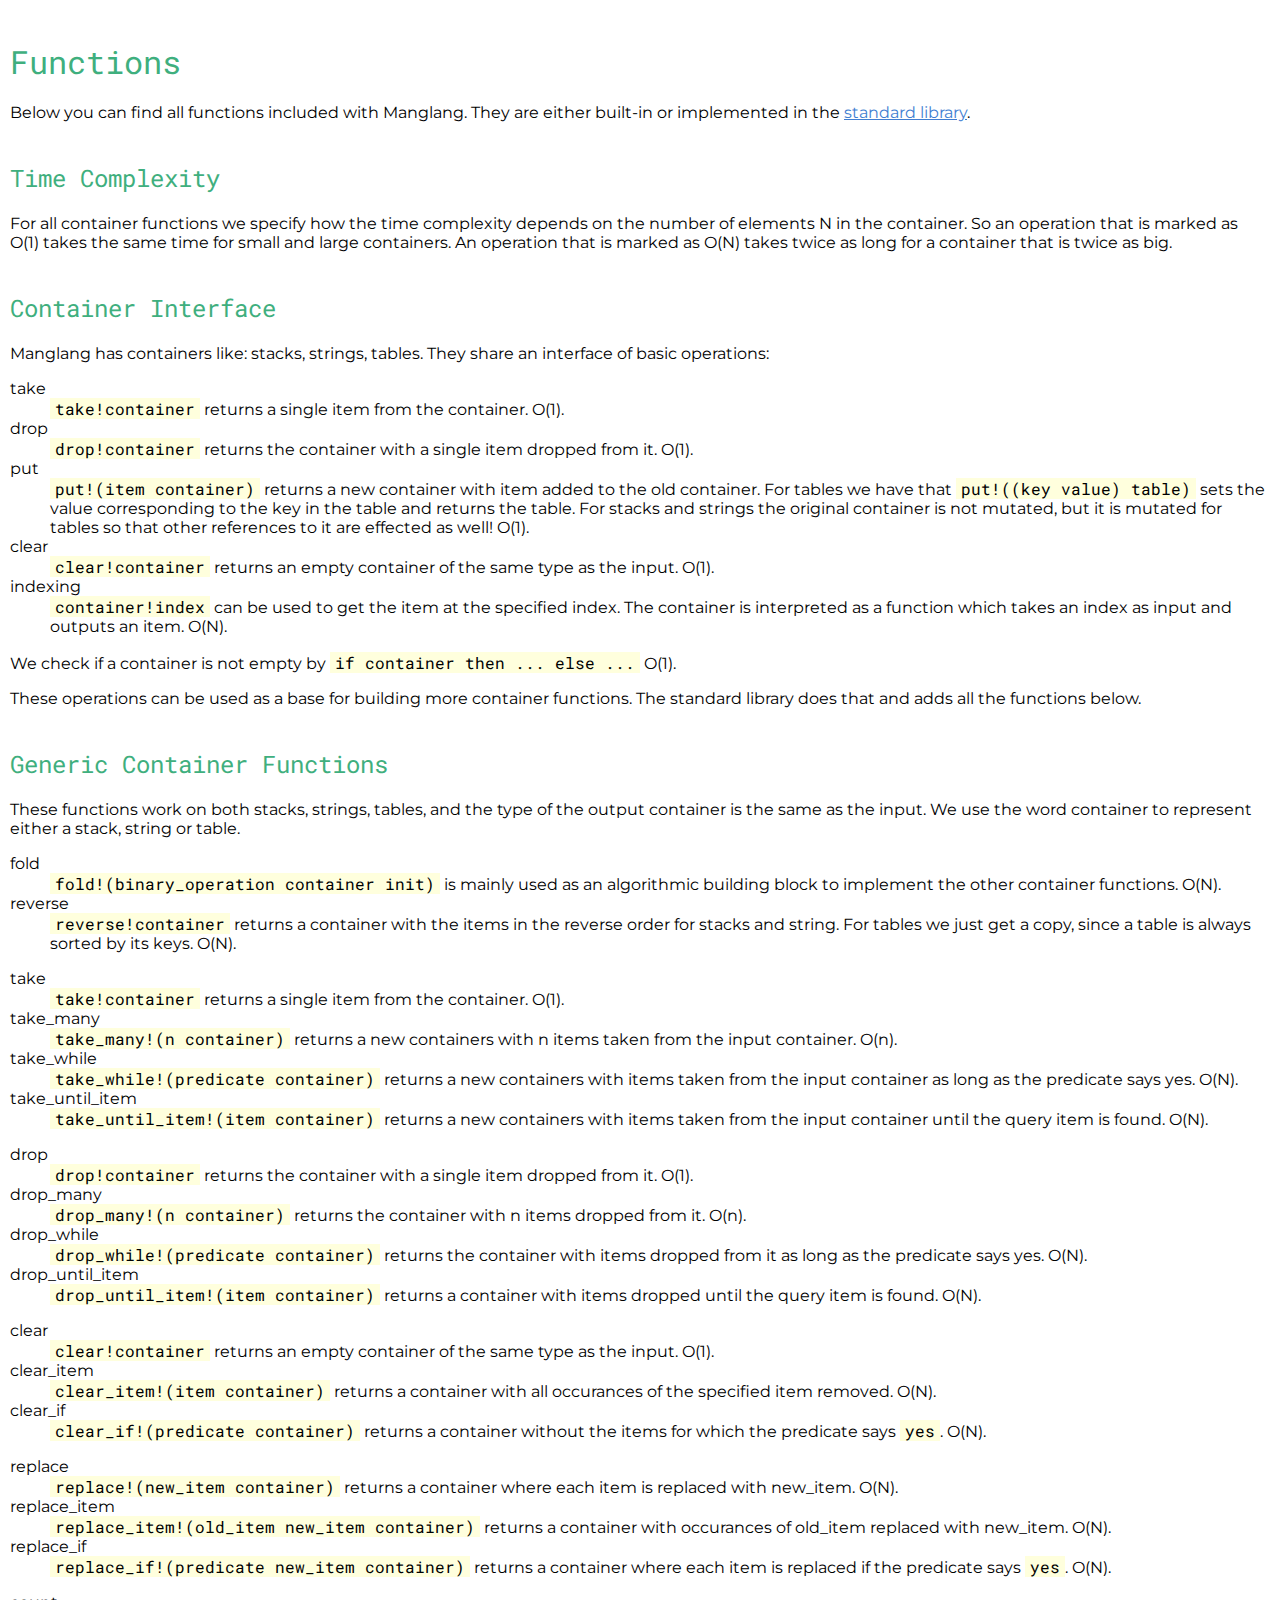
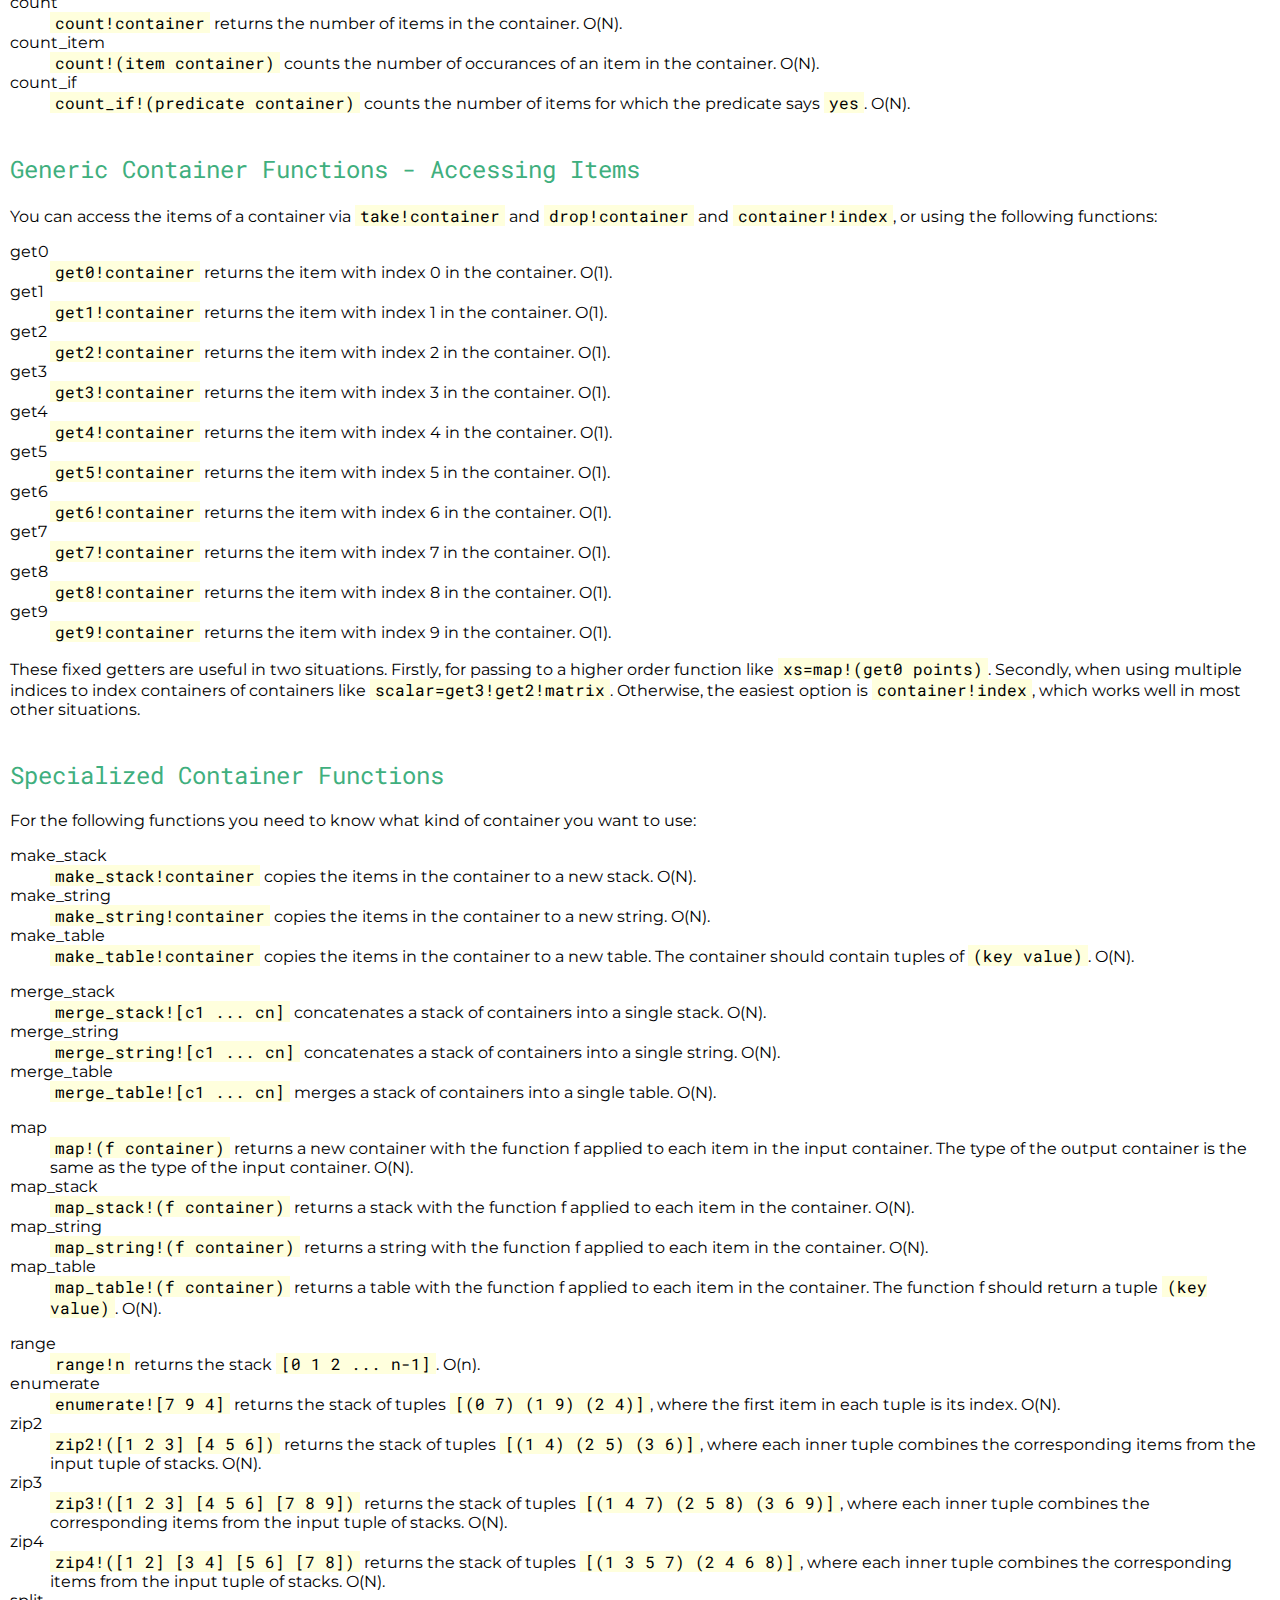
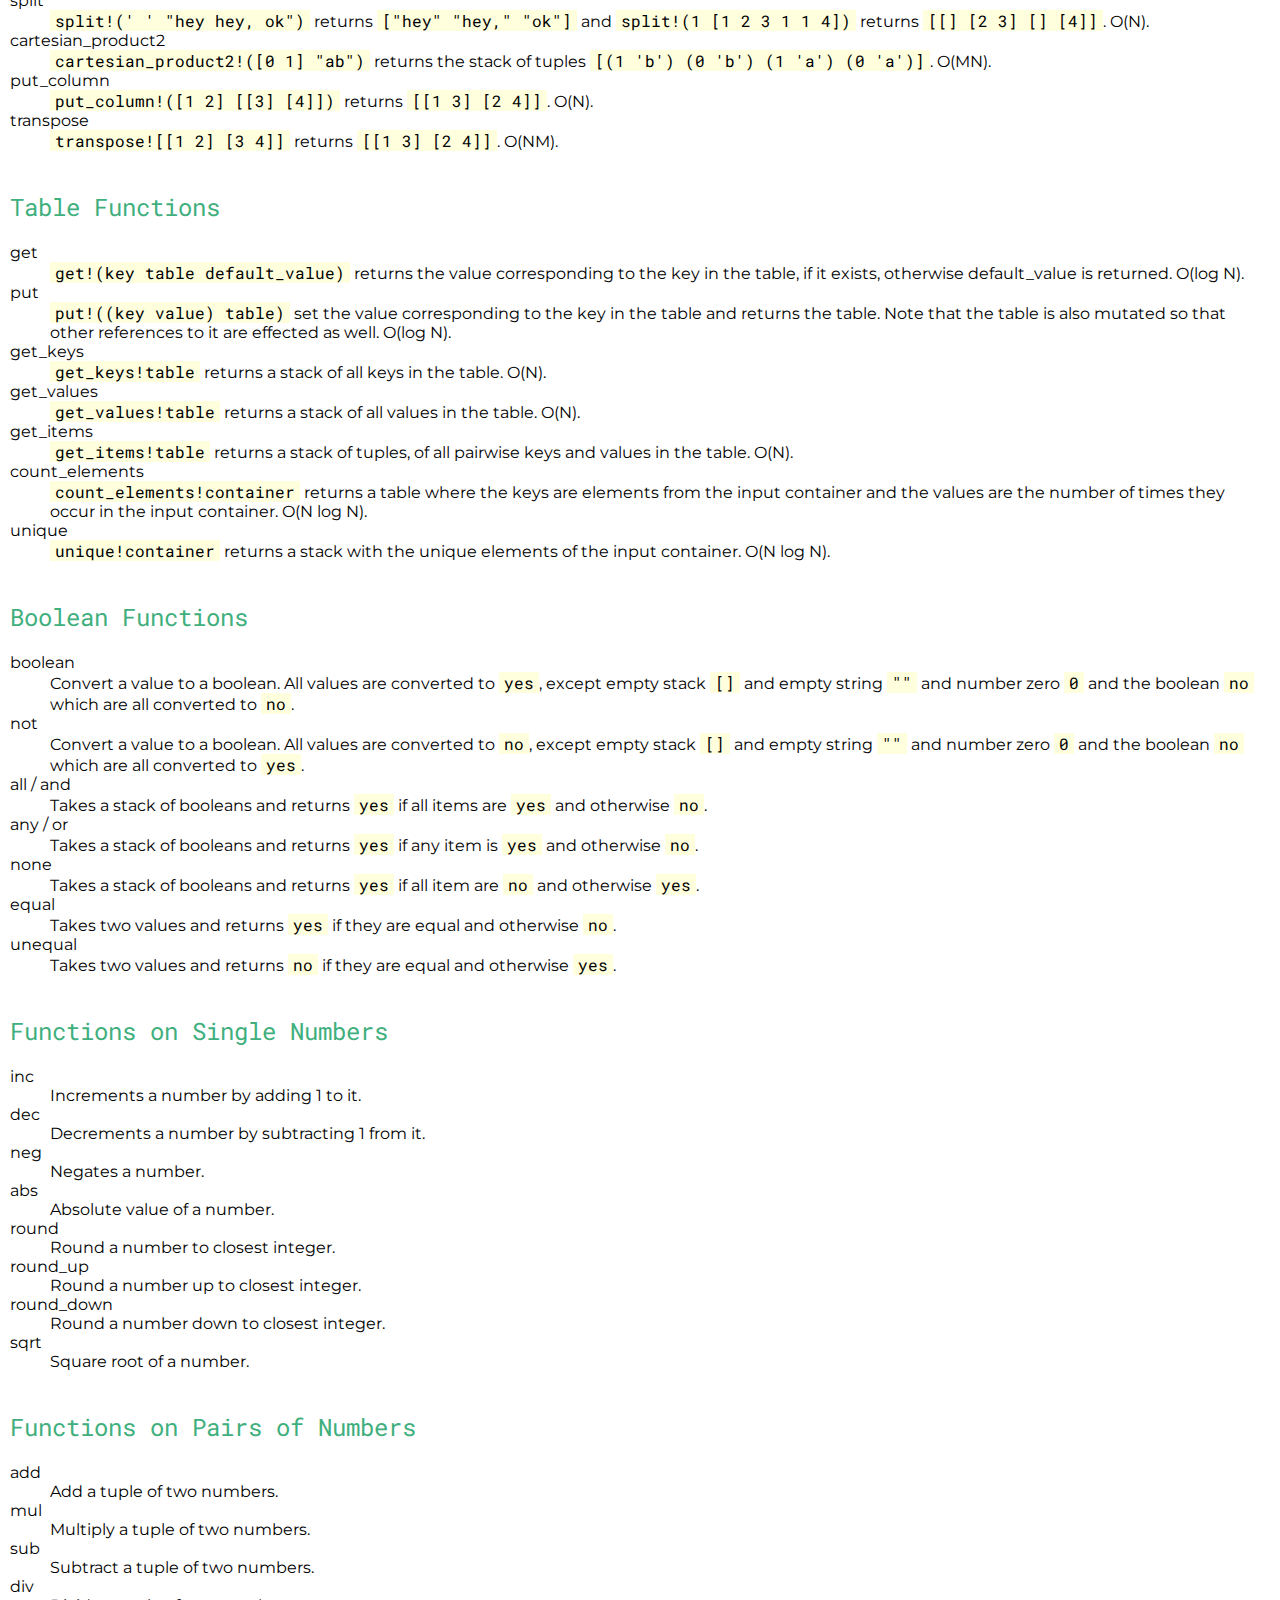
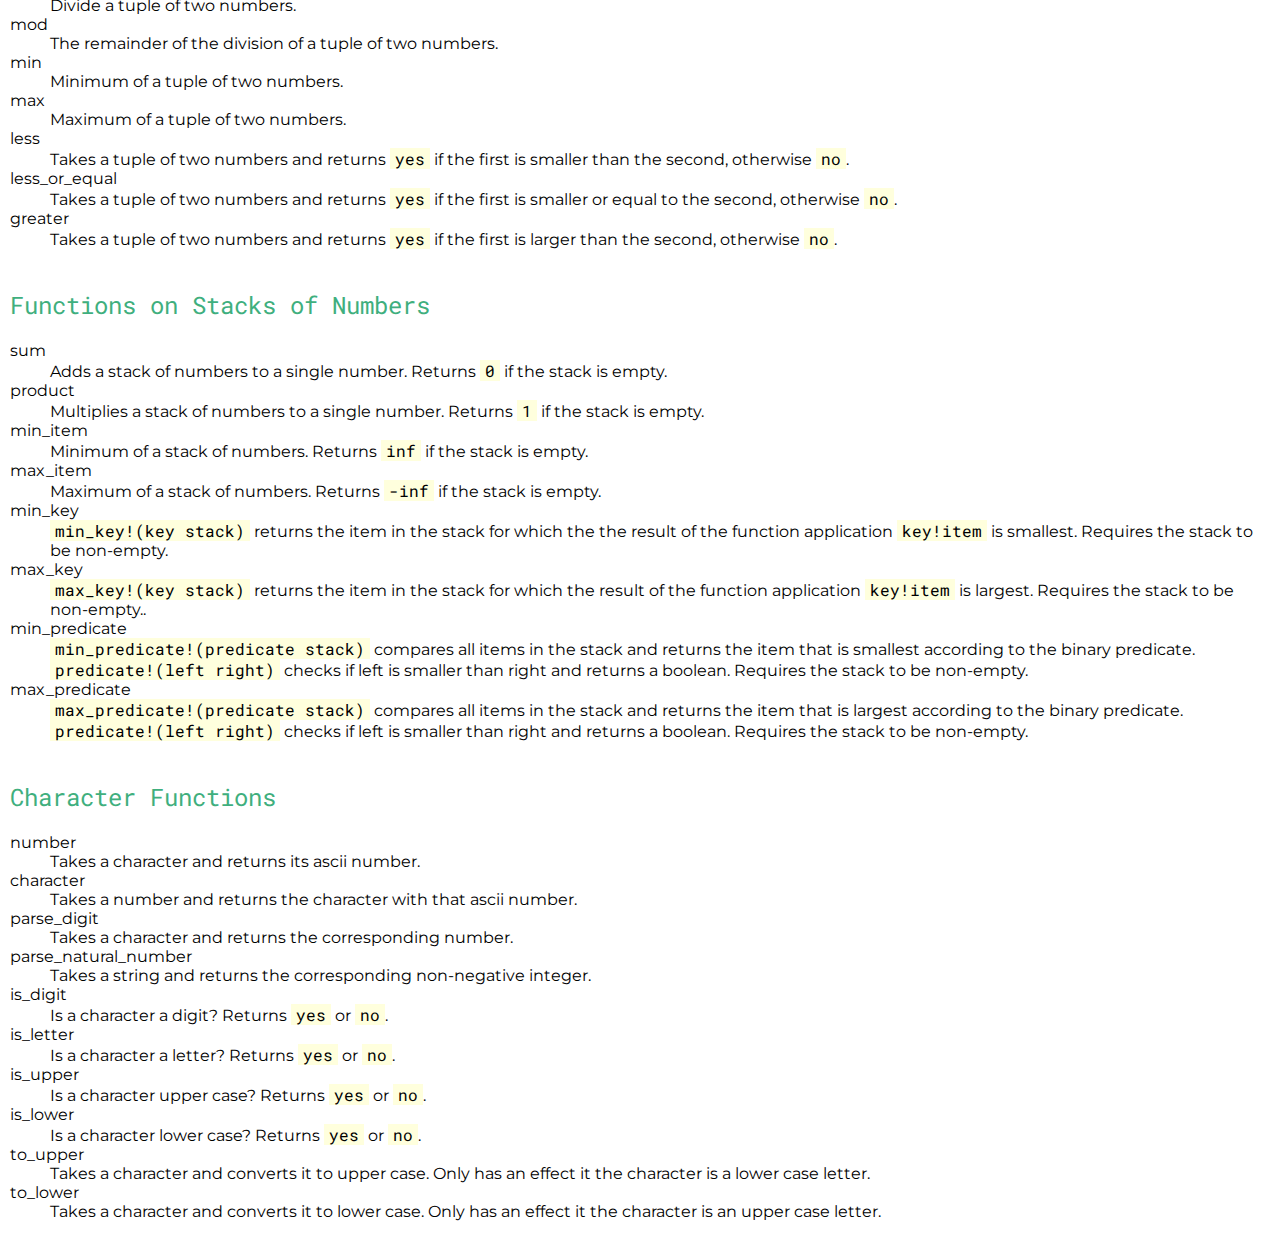
==== commit 9a76d2c8: "add built in function mod" ====
--- a/docs/functions.html
+++ b/docs/functions.html
@@ -157,6 +157,7 @@
 <dt>mul</dt><dd>Multiply a tuple of two numbers.</dd>
 <dt>sub</dt><dd>Subtract a tuple of two numbers.</dd>
 <dt>div</dt><dd>Divide a tuple of two numbers.</dd>
+<dt>mod</dt><dd>The remainder of the division of a tuple of two numbers.</dd>
 <dt>min</dt><dd>Minimum of a tuple of two numbers.</dd>
 <dt>max</dt><dd>Maximum of a tuple of two numbers.</dd>
 <dt>less</dt><dd>Takes a tuple of two numbers and returns <code>yes</code> if the first is smaller than the second, otherwise <code>no</code>.</dd>
